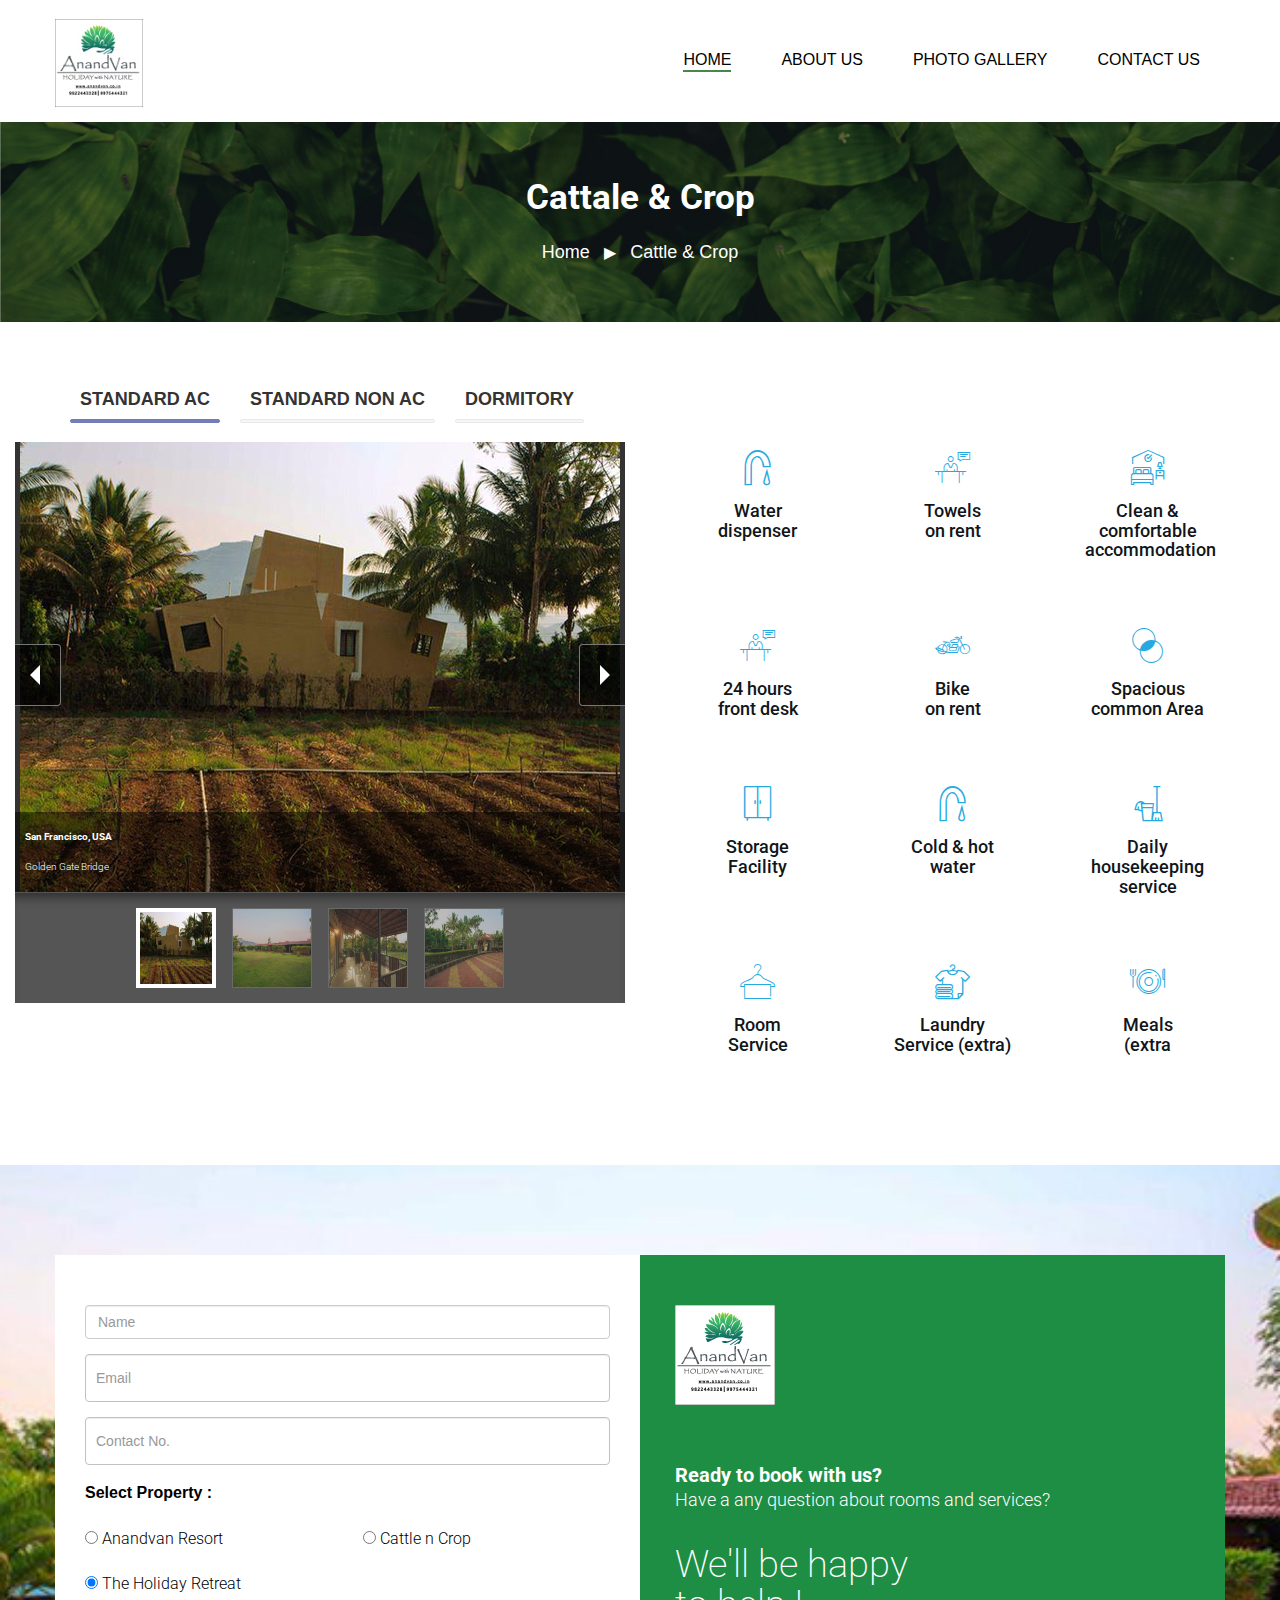
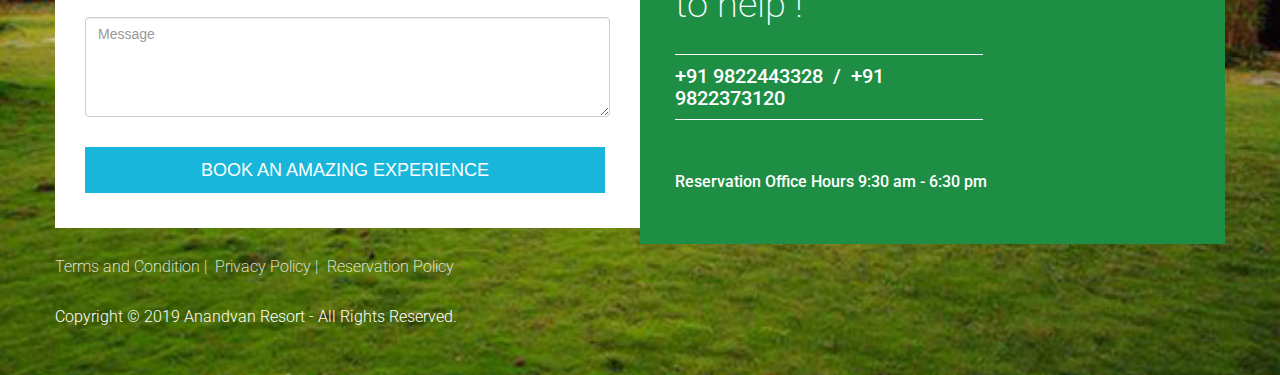
==== cattle_n_crops.html @ e61bfb92 "data changes done" ====
<!DOCTYPE html>
<html lang="en">
<head>
    <meta charset="utf-8">
    <meta http-equiv="X-UA-Compatible" content="IE=edge">
    <meta name="viewport" content="width=device-width, initial-scale=1">
    <title>Home || Cattle N Crop</title>
   <meta name="description" content="Anandvan is an exclusive resort where you can spend your holidays in peace while enjoying the beauty of nature. At Anandvan you wake up to the twittering of birds, the fragrance of wild flowers, crushed leaves & fresh grass. The rustic simplicity and an unpolluted atmosphere adds to the beauty of the surroundings. The nights give you a sense of wilderness & the clear sky above is truly a heavenly experience." />
	<link href="https://fonts.googleapis.com/css?family=Roboto:300,500" rel="stylesheet">
	
    <link type="text/css" rel="stylesheet" href="css/bootstrap.min.css" />
    <link rel="stylesheet" type="text/css" href="css/pgwslideshow.css">
    <link rel="stylesheet" href="../cdnjs.cloudflare.com/ajax/libs/font-awesome/4.7.0/css/font-awesome.min.css"> 
    <link type="text/css" rel="stylesheet" href="css/styles.css" /> 
   <link type="text/css" rel="stylesheet" href="css/style.css" /> 
   <link rel="stylesheet" href="css/ken-burns.css">
   <link rel="shortcut icon" type="image/jpg" href="img/logo/logo.jpg">
</head>

<body>
    <header>
        <nav id="nav" class="navbar nav-transparent">
            <div class="container">
                <div class="navbar-header">
                    <div class="navbar-brand">
                      <a href="index.html">
            <img class="logo" src="img/logo/logo.jpg" alt="logo"> 
            <img class="logo-alt" src="img/logo/logo.jpg" alt="logo"> </a>
                    </div>
                    
                    <div class="nav-collapse"> <span></span></div>
                </div>
                <ul class="main-nav nav navbar-nav navbar-right">
          
            <li class="active"><a href="index.html" target="_blank">Home</a></li>
                    <li><a href="#" target="_blank">About Us</a></li>
                    <li><a href="#" target="_blank">Photo Gallery</a></li>
                   
                    <li><a href="#" target="_blank">Contact Us</a></li>
          <div class="user-view white center-align">
           <!-- <a href="index.html"><img src="img/logo/agreen-logo.png" alt="Side Logo" ></a>  -->
            <a href="#" class="grey-text text-darken-3"><span class="name">Contact Details</span></a><br/>
            
            <a href="tel:+919822443328" class="grey-text text-darken-3"><span class="name">+91 9822443328</span></a><br/>
            <a href="tel:+919822373120" class="grey-text text-darken-3"><span class="name" style="margin: 0">+91 9822373120</span></a>
            <a href="mailto:info@anandvan.co.in" class="grey-text text-darken-3"><span class="email">info@anandvan.co.in</span></a>
          </div>
          
                </ul>
            </div>
        </nav>
    </header>


    <section id="inner_banner">
      <div class="container">
        <div class="row">
          <div class="col-md-12">
            <h2>Cattale & Crop</h2>
            <ul>
              <li class="direction"><a href="index.html">Home</a></li>
              <li><a href="#">Cattle & Crop</a></li>
            </ul>
          </div>
        </div>
      </div>
    </section>
    <!-- Another section Start here -->
    <section id="enquiery">
      <div class="container">
        <div class="row">
          <div class="col-md-6">
                <div class="tab" role="tabpanel">
                    <!-- Nav tabs -->
                    <ul class="nav nav-tabs" role="tablist">
                        <li role="presentation" class="active"><a href="#Section1" aria-controls="home" role="tab" data-toggle="tab">Standard AC</a></li>
                        <li role="presentation"><a href="#Section2" aria-controls="profile" role="tab" data-toggle="tab">Standard Non Ac</a></li>
                        <li role="presentation"><a href="#Section3" aria-controls="messages" role="tab" data-toggle="tab">Dormitory</a></li>
                    </ul>
                    <!-- Tab panes -->
                    <div class="tab-content tabs">
                        <div role="tabpanel" class="tab-pane fade in active" id="Section1">
                            
                              <ul class="pgwSlideshow">
                                  <li><img src="img/Backwater/Content_1.jpg" alt="San Francisco, USA" data-description="Golden Gate Bridge"></li>
                                  <li><img src="img/Backwater/Content_2.jpg" alt="Rio de Janeiro, Brazil"></li>
                                  <li><img src="img/Backwater/Content_3.jpg" alt=""></li>
                                  <li><img src="img/Backwater/Content_4.jpg" alt=""></li>
                                  
                                  <!-- <li>
                                      <a href="http://en.wikipedia.org/wiki/Monaco" target="_blank">
                                          <img src="monaco.jpg" alt="Monaco">
                                      </a>
                                  </li> -->
                              </ul>

                        </div>
                        <div role="tabpanel" class="tab-pane fade" id="Section2">

                           <ul class="pgwSlideshow">
                                  <li><img src="img/Backwater/Content_1.jpg" alt="San Francisco, USA" data-description="Golden Gate Bridge"></li>
                                  <li><img src="img/Backwater/Content_2.jpg" alt="Rio de Janeiro, Brazil"></li>
                                  <li><img src="img/Backwater/Content_3.jpg" alt=""></li>
                                  <li><img src="img/Backwater/Content_4.jpg" alt=""></li>
                                  <!-- <li>
                                      <a href="http://en.wikipedia.org/wiki/Monaco" target="_blank">
                                          <img src="monaco.jpg" alt="Monaco">
                                      </a>
                                  </li> -->
                              </ul>
                            
                        </div>
                        <div role="tabpanel" class="tab-pane fade" id="Section3">

                           <ul class="pgwSlideshow">
                                  <li><img src="img/Backwater/Content_1.jpg" alt="San Francisco, USA" data-description="Golden Gate Bridge"></li>
                                  <li><img src="img/Backwater/Content_2.jpg" alt="Rio de Janeiro, Brazil"></li>
                                  <li><img src="img/Backwater/Content_3.jpg" alt=""></li>
                                  <li><img src="img/Backwater/Content_4.jpg" alt=""></li>
                                  <!-- <li>
                                      <a href="http://en.wikipedia.org/wiki/Monaco" target="_blank">
                                          <img src="monaco.jpg" alt="Monaco">
                                      </a>
                                  </li> -->
                              </ul>
                           
                        </div>
                    </div>
                </div>
            </div>

            <div class="col-md-6">
              <div class="accommodation-list">
                                                        <div class="row no-gutters">
                                                            <div class="col-6 col-sm-6 col-md-4 col-lg-4 wow bounceIn" data-wow-duration="1.2s" data-wow-delay=".7s">
                                                                <div class="acc-list-inner">
                                                                    <div class="acc-list-icon">
                                                                        <i class="icon-water"></i>
                                                                    </div>
                                                                    <div class="acc-list-title">
                                                                        <h4>Water <span>dispenser</span></h4>
                                                                    </div>
                                                                </div>
                                                            </div>
                                                            <div class="col-6 col-sm-6 col-md-4 col-lg-4 wow bounceIn" data-wow-duration="1.2s" data-wow-delay=".9s">
                                                                <div class="acc-list-inner">
                                                                    <div class="acc-list-icon">
                                                                        <i class="icon-towels"></i>
                                                                    </div>
                                                                    <div class="acc-list-title">
                                                                        <h4>Towels <span>on rent</span></h4>
                                                                    </div>
                                                                </div>
                                                            </div>
                                                            <div class="col-6 col-sm-6 col-md-4 col-lg-4 wow bounceIn" data-wow-duration="1.2s" data-wow-delay="1.1s">
                                                                <div class="acc-list-inner">
                                                                    <div class="acc-list-icon">
                                                                        <i class="icon-clean"></i>
                                                                    </div>
                                                                    <div class="acc-list-title">
                                                                        <h4>Clean &amp; comfortable <span>accommodation</span></h4>
                                                                    </div>
                                                                </div>
                                                            </div>
                                                            <div class="col-6 col-sm-6 col-md-4 col-lg-4 wow bounceIn" data-wow-duration="1.2s" data-wow-delay="1.3s">
                                                                <div class="acc-list-inner">
                                                                    <div class="acc-list-icon">
                                                                        <i class="icon-desk"></i>
                                                                    </div>
                                                                    <div class="acc-list-title">
                                                                        <h4>24 hours <span>front desk</span></h4>
                                                                    </div>
                                                                </div>
                                                            </div>
                                                            <div class="col-6 col-sm-6 col-md-4 col-lg-4 wow bounceIn" data-wow-duration="1.2s" data-wow-delay="1.5s">
                                                                <div class="acc-list-inner">
                                                                    <div class="acc-list-icon">
                                                                        <i class="icon-bike"></i>
                                                                    </div>
                                                                    <div class="acc-list-title">
                                                                        <h4>Bike <span>on rent</span></h4>
                                                                    </div>
                                                                </div>
                                                            </div>
                                                            <div class="col-6 col-sm-6 col-md-4 col-lg-4 wow bounceIn" data-wow-duration="1.2s" data-wow-delay="1.7s">
                                                                <div class="acc-list-inner">
                                                                    <div class="acc-list-icon">
                                                                        <i class="icon-common-area"></i>
                                                                    </div>
                                                                    <div class="acc-list-title">
                                                                        <h4>Spacious <span>common Area</span></h4>
                                                                    </div>
                                                                </div>
                                                            </div>
                                                            <div class="col-6 col-sm-6 col-md-4 col-lg-4 wow bounceIn" data-wow-duration="1.2s" data-wow-delay="1.9s">
                                                                <div class="acc-list-inner">
                                                                    <div class="acc-list-icon">
                                                                        <i class="icon-storage"></i>
                                                                    </div>
                                                                    <div class="acc-list-title">
                                                                        <h4>Storage <span>Facility</span></h4>
                                                                    </div>
                                                                </div>
                                                            </div>
                                                            <div class="col-6 col-sm-6 col-md-4 col-lg-4 wow bounceIn" data-wow-duration="1.2s" data-wow-delay="2.1s">
                                                                <div class="acc-list-inner">
                                                                    <div class="acc-list-icon">
                                                                        <i class="icon-water"></i>
                                                                    </div>
                                                                    <div class="acc-list-title">
                                                                        <h4>Cold &amp; hot <span>water</span></h4>
                                                                    </div>
                                                                </div>
                                                            </div>
                                                            <div class="col-6 col-sm-6 col-md-4 col-lg-4 wow bounceIn" data-wow-duration="1.2s" data-wow-delay="2.3s">
                                                                <div class="acc-list-inner">
                                                                    <div class="acc-list-icon">
                                                                        <i class="icon-housekeeping"></i>
                                                                    </div>
                                                                    <div class="acc-list-title">
                                                                        <h4>Daily housekeeping <span>service</span></h4>
                                                                    </div>
                                                                </div>
                                                            </div>
                                                            <div class="col-6 col-sm-6 col-md-4 col-lg-4 wow bounceIn" data-wow-duration="1.2s" data-wow-delay="2.5s">
                                                                <div class="acc-list-inner">
                                                                    <div class="acc-list-icon">
                                                                        <i class="icon-service"></i>
                                                                    </div>
                                                                    <div class="acc-list-title">
                                                                        <h4>Room <span>Service</span></h4>
                                                                    </div>
                                                                </div>
                                                            </div>
                                                            <div class="col-6 col-sm-6 col-md-4 col-lg-4 wow bounceIn" data-wow-duration="1.2s" data-wow-delay="2.7s">
                                                                <div class="acc-list-inner">
                                                                    <div class="acc-list-icon">
                                                                        <i class="icon-luandry"></i>
                                                                    </div>
                                                                    <div class="acc-list-title">
                                                                        <h4>Laundry <span>Service (extra)</span></h4>
                                                                    </div>
                                                                </div>
                                                            </div>
                                                            <div class="col-6 col-sm-6 col-md-4 col-lg-4 wow bounceIn" data-wow-duration="1.2s" data-wow-delay="2.7s">
                                                                <div class="acc-list-inner">
                                                                    <div class="acc-list-icon">
                                                                        <i class="icon-meals"></i>
                                                                    </div>
                                                                    <div class="acc-list-title">
                                                                        <h4>Meals <span>(extra</span></h4>
                                                                    </div>
                                                                </div>
                                                            </div>
                                                        </div>
            </div>
        </div>
      </div>
    </section>
    <!-- Another section end here -->

<!------start footer ------->
<footer id="" class="section footer-padding">
        <div class="container">
            <div class="row">
        <div class="col-md-6 col-xs-12 pdtop30" style="background:#fff;">
          <form  name="contactForm" method="POST" action="https://agreenhotels.in/contact-form.php">
              <div class="form-row">
                <div class="form-group col-md-12">
                 
                  <input type="name" name="name" class="form-control" id="inputEmail4" placeholder="Name" required="required">
                </div>
                <div class="form-group col-md-12">
                 
                  <input type="email" name="mailid" class="form-control" id="inputEmail4" placeholder="Email" required="required">
                </div>
              
                <div class="form-group col-md-12">
                 
                  <input type="tel" name="phone" class="form-control" id="inputEmail4" placeholder="Contact No." required="required" 
                    pattern="^\d{10}$" >
                </div>
                <div class="form-group col-md-12" >
                   <label class="form-check-label" for="gridCheck">Select Property : </label>
                 
                </div>
              
              <div class="form-group col-md-6">
                 <div class="form-check">
                    <input class="form-check-input" type="radio" name="property" id="gridRadios1" value="Anandvan" checked>
                    <label class="form-check-label" for="gridRadios1">
                    <span>Anandvan Resort</span>
                    </label>
                </div>
               
                
              </div>
              
              <div class="form-group col-md-6">
                   <div class="form-check">
                    <input class="form-check-input" type="radio" name="property" id="gridRadios1" value="Cattle n Crop" checked>
                    <label class="form-check-label" for="gridRadios1">
                    <span>Cattle n Crop</span>
                    </label>
                </div>
               
              </div>
              <div class="form-group col-md-6">
                 <div class="form-check">
                    <input class="form-check-input" type="radio" name="property" id="gridRadios1" value="The holiday retreat" checked>
                    <label class="form-check-label" for="gridRadios1">
                    <span>The Holiday Retreat </span>
                    </label>
                </div>
              
              </div>
              
              <div class="form-group col-md-12">
                <div class="form-group">
    
                  <textarea class="form-control" name="message" id="exampleFormControlTextarea1" rows="3" placeholder="Message" required="required"></textarea>
                </div>
              </div>
              
             </div>
             <div class="form-group col-md-12 col-xs-12">
              <button type="submit" class="btn btn-lg btn-primary" name="submit" value="SEND">BOOK AN AMAZING EXPERIENCE </button>
            </div>
            
          </form>
          
        </div>
        <div class="col-md-6 col-xs-12 pdtop30 contact-info" >
          <div class="row pdbt20" >
            
            <img class="logo" src="img/logo/logo.jpg" alt="logo">
          </div>
          
          <div class="row white-text pdbt20 ready">
            <h3>Ready to book with us?</h3>
            <span>Have a any question about rooms and services?</span>
            
          </div>
          
          <div class="row white-text pdbt20" class="wow zoomIn" data-wow-duration="1.1s" data-wow-delay=".9s" style="visibility: visible; animation-duration: 1.1s; animation-delay: 9.0s; animation-name: zoomIn;">
            <span class="font25">We'll be happy <br/>to help !</span>
          </div>
          
          <div class="row white-text pdbt20">
            <h3 class=" border"><a href="tel:+91 9822443328">+91 9822443328</a>&nbsp;&nbsp;/&nbsp;&nbsp;<a href="tel:+91 9822373120">+91 9822373120</a> </h3>
            
          </div>
          <div class="row white-text pdbt20" class="wow slideInDown" data-wow-duration="1.1s" data-wow-delay=".8s" style="visibility: visible; animation-duration: 1.1s; animation-delay: 9.5s; animation-name: slideInDown;">
            <span>Reservation Office Hours 9:30 am - 6:30 pm</span>
            
          </div>
          
        </div>
            </div>
           
       </div>
     
     <div class="container copyright">
      <div class="row">
        <div class="col-md-12 col-xs-12  mb25">
            
                
          <!-- <span class="white-text"><a href="terms-and-condition.html" target="_blank">Terms and Condition&nbsp;|&nbsp;</a></span> -->
          <span class="white-text"><a href="#" target="_blank">Terms and Condition&nbsp;|&nbsp;</a></span>
          <span class="white-text"><a href="#" target="_blank">Privacy Policy&nbsp;|&nbsp;</a></span>
          <span class="white-text"><a href="#" target="_blank">Reservation Policy&nbsp;&nbsp;</a></span>
            
        </div>
        
      </div>
    <div class="row">
        <div class="col-md-6 col-xs-12 txt-center">
        
            <span class="white-text">Copyright © 2019 Anandvan Resort - All Rights Reserved.</span>
        
        </div>
        <!-- <div class="col-md-6 col-xs-12 txt-right mrt10">
          
          <span class="white-text ">Design & Developed By <a href="http://www.saracommunication.com/" target="_blank">SARA Communication Pvt LTD.</a></span>
          
        </div> -->
      </div>
     </div>
     </footer>
  <!------end footer ------->
    </div>
    </div>
   
    <div id="back-to-top" class="wow bounceInDown" data-wow-duration="1.1s" data-wow-delay=".8s" style="visibility: visible; animation-duration: 1.1s; 
  animation-delay: 1.0s; animation-name: bounceInDown;" ></div>


     <script src="js/jquery.min.js"></script>
     <script type="text/javascript" src="js/pgwslideshow.min.js"></script>
     <script type="text/javascript" src="js/bootstrap.min.js"></script>
     <script type="text/javascript">
       $(document).ready(function() {
    $('.pgwSlideshow').pgwSlideshow();
});
     </script>
  
</body>


<!-- Mirrored from agreenhotels.in/ by HTTrack Website Copier/3.x [XR&CO'2014], Sat, 11 May 2019 07:58:15 GMT -->
</html>
---- css/pgwslideshow.css ----
.pgwSlideshow {
    width: 100%;
    background: #333;
    display: none;
}

.pgwSlideshow a{
    color: #fff;
}

.pgwSlideshow .ps-current {
    text-align: center;
    position: relative;
    min-height: 150px;
    overflow: hidden;
}

.pgwSlideshow .ps-current > ul  > li {
    text-align: center;
    width: 100%;
    z-index: 1;
    opacity: 0;
    display: block;
}

.pgwSlideshow .ps-current > ul  > li img {
    display: block;
    max-width: 100%;
    margin: auto;
}

.pgwSlideshow .ps-caption {
    background: rgba(0, 0, 0, 0.5);
    filter:  progid:DXImageTransform.Microsoft.gradient(GradientType=0,startColorstr='#99000000', endColorstr='#99000000');
    -ms-filter: "progid:DXImageTransform.Microsoft.gradient(GradientType=0,startColorstr='#99000000', endColorstr='#99000000')";
    text-align: left;
    font-size: 1rem;
    color: #fff;
    position: absolute;
    left: 0px;
    bottom: 0px;
    width: 100%;
    padding: 10px;
    display: none;
}

.pgwSlideshow .ps-caption span {
    padding: 7px;
    display: inline-block;
}

.pgwSlideshow .ps-list {
    border-top: 1px solid #555;
    box-shadow: 0 10px 10px -5px #333 inset;
    background: #555;
    overflow: hidden;
    position: relative;
}

.pgwSlideshow .ps-list ul {
    position: relative;
    list-style: none;
    margin: 0;
    padding: 0;
    left: 0;
}

.pgwSlideshow .ps-list li {
    float: left;
}

.pgwSlideshow .ps-list li .ps-item {
    display: block;
    margin: 15px 8px;
    opacity: 0.6;
    filter: alpha(opacity=60);
}

.pgwSlideshow .ps-list li img {
    display: block;
    border: 1px solid #777;
    width: 80px;
    height: 80px;
}

.pgwSlideshow .ps-list li .ps-item.ps-selected {
    float: left;
    opacity: 1;
    border: 4px solid #fff;
    overflow: hidden;
}

.pgwSlideshow .ps-list li .ps-item.ps-selected img {
    margin: -4px;
}

.pgwSlideshow .ps-prevIcon {
    border-color:transparent #fff transparent;
    border-style: solid;
    border-width: 10px 10px 10px 0;
    display: block;
}

.pgwSlideshow .ps-nextIcon {
    border-color:transparent #fff transparent;
    border-style: solid;
    border-width: 10px 0 10px 10px;
    display: block;
}

.pgwSlideshow .ps-current .ps-prev {
    background: rgba(0, 0, 0, 0.5);
    filter:  progid:DXImageTransform.Microsoft.gradient(GradientType=0,startColorstr='#99000000', endColorstr='#99000000');
    -ms-filter: "progid:DXImageTransform.Microsoft.gradient(GradientType=0,startColorstr='#99000000', endColorstr='#99000000')";
    border: 1px solid #777;
    border-left: 0;
    border-radius: 0 4px 4px 0;
    position: absolute;
    padding: 20px 20px 20px 15px;
    left: 0;
    top: 45%;
    cursor: pointer;
}

.pgwSlideshow .ps-current .ps-next {
    background: rgba(0, 0, 0, 0.5);
    filter:  progid:DXImageTransform.Microsoft.gradient(GradientType=0,startColorstr='#99000000', endColorstr='#99000000');
    -ms-filter: "progid:DXImageTransform.Microsoft.gradient(GradientType=0,startColorstr='#99000000', endColorstr='#99000000')";
    border: 1px solid #777;
    border-right: 0;
    border-radius: 4px 0 0 4px;
    position: absolute;
    padding: 20px 15px 20px 20px;
    right: 0;
    top: 45%;
    cursor: pointer;
}

.pgwSlideshow .ps-list .ps-prev {
    background: rgba(0, 0, 0, 0.5);
    filter:  progid:DXImageTransform.Microsoft.gradient(GradientType=0,startColorstr='#bb000000', endColorstr='#bb000000');
    -ms-filter: "progid:DXImageTransform.Microsoft.gradient(GradientType=0,startColorstr='#bb000000', endColorstr='#bb000000')";
    border: 1px solid #777;
    border-left: 0;
    border-radius: 0 4px 4px 0;
    padding: 20px 15px 20px 12px;
    cursor: pointer;
    position: absolute;
    left: 0;
    top: 25px;
    z-index: 1000;
    display: none;
}

.pgwSlideshow .ps-list .ps-next {
    background: rgba(0, 0, 0, 0.5);
    filter:  progid:DXImageTransform.Microsoft.gradient(GradientType=0,startColorstr='#bb000000', endColorstr='#bb000000');
    -ms-filter: "progid:DXImageTransform.Microsoft.gradient(GradientType=0,startColorstr='#bb000000', endColorstr='#bb000000')";
    border: 1px solid #777;
    border-right: 0;
    border-radius: 4px 0 0 4px;
    padding: 20px 12px 20px 15px;
    cursor: pointer;
    position: absolute;
    right: 0;
    top: 25px;
    z-index: 1000;
    display: none;
}

/*
 * The media-queries are not used because IE8 doesn't support them.
 */
.pgwSlideshow.narrow .ps-list li img {
    width: 60px;
    height: 60px;
}

.pgwSlideshow.narrow .ps-current .ps-prev {
    padding: 15px 15px 15px 12px;
    top: 40%;
}

.pgwSlideshow.narrow .ps-current .ps-next {
    padding: 15px 12px 15px 15px;
    top: 40%;
}

.pgwSlideshow.narrow .ps-list .ps-prev {
    padding: 15px 12px 15px 10px;
    top: 20px;
}

.pgwSlideshow.narrow .ps-list .ps-next {
    padding: 15px 10px 15px 12px;
    top: 20px;
}

.pgwSlideshow.narrow .ps-caption {
    font-size: 0.8rem;
    padding: 8px;
}

@media only screen and (max-width:767px){
.pgwSlideshow{
    margin-left: 40px;
}
}

@media only screen and (max-width:480px){
.pgwSlideshow{
    margin-left: 20px;
}
}
---- css/styles.css ----
@import url('animate.min.css');
@import url('../fonts/glyphter/css/Glyphter.css');


#inner_banner{
	background-image: url('../img/thank-bg.jpg');
	background-repeat: no-repeat;
	background-size: cover;
	background-position: center;
	height: 200px;
	min-height: 200px;
}
#inner_banner h2
{
	text-align: center;
	margin-top: 5%;
	color: #fff;
	font-weight: bold;
	font-size: 35px;


}
#inner_banner ul{
	list-style-type: none;
	display: inline-block;
	vertical-align: middle;
	width: 100%;
	text-align: center;
}
#inner_banner ul li{
	display: inline-block;
	vertical-align: middle;

}
#inner_banner ul li a{
	text-decoration: none;
	color: #fff;
	margin-top: 10px;
	
	font-size: 18px;

}
#inner_banner ul li a:hover{
	color:#fff200;
}
#inner_banner ul .direction::after{
content: "\25B6";
margin-left: 14px;
margin-right: 10px;
color: #fff;

}



#enquiery{
	width:100%;
	padding-top: 55px;
	padding-bottom: 75px;
	background-color: #fff;
}

.tab a:hover,.tab a:focus{
    text-decoration: none;
    outline: none;
}
.tab .nav-tabs{
    border: none;
    margin: 0;
}
.tab .nav-tabs li a{
    padding: 10px;
    margin-right: 20px;
    font-size: 18px;
    font-weight: 600;
    color: #333;
    text-transform: uppercase;
    border: none;
    border-radius: 0;
    background: transparent;
    z-index: 2;
    position: relative;
    transition: all 0.3s ease 0s;
}
.tab .nav-tabs li a:hover,
.tab .nav-tabs li.active a{ border: none; }
.tab .nav-tabs li a:before{
    content: "";
    width: 100%;
    height: 4px;
    background: #f6f6f6;
    border: 1px solid #e9e9e9;
    border-radius: 2px;
    position: absolute;
    bottom: 0;
    left: 0;
}
.tab .nav-tabs li a:after{
    content: "";
    width: 0;
    height: 4px;
    background: #727cb6;
    border: 1px solid #727cb6;
    border-radius: 2px;
    position: absolute;
    bottom: 0;
    left: 0;
    opacity: 0;
    z-index: 1;
    transition: all 1s ease 0s;
}
.tab .nav-tabs li:hover a:after,
.tab .nav-tabs li.active a:after{
    width: 100%;
    opacity: 1;
}
.tab .tab-content{
    /*padding: 15px 20px;*/
    margin-top: 20px;
    font-size: 17px;
    color: #fff;
    /*letter-spacing: 1px;*/
    line-height: 30px;
    background: transparent;
    position: relative;
    margin-left: -10%;
}
@media only screen and (max-width: 640px){
    .tab .nav-tabs li a{
        font-size: 15px;
    }
}

@media only screen and (max-width: 479px){
    .tab .nav-tabs li{
        width: 100%;
        text-align: center;
        margin-bottom: 15px;
        font-size: 15px;
    }
    .tab .tab-content{ margin-top: 0; }
}


        .accommodation-list{
        	margin-top: 40px;
        }
.accommodation-list .acc-list-inner{
	text-align:center;
	margin-left: 40px;
	padding-bottom:15px;
	margin-top: 25px;
}
.accommodation-list .acc-list-icon{font-size:35px;color:#25a9e0;}
.accommodation-list .acc-list-icon i{vertical-align:middle;}
.accommodation-list .acc-list-title{}
.accommodation-list .acc-list-title h4{font-weight:500;}
.accommodation-list .acc-list-title h4 span{font-weight:500;display:block}
---- css/style.css ----
@import url('animate.min.css');


.main-nav ul>li>ul{
	position:absolute;
	display:none;
}
.main-nav ul>li>ul li{
	display:none;
}

.user-view{
	display:none;
}

.pt85{
	/* padding-top:85px; */
}

#thank-bg{
	 background-image:url("../img/thank-bg.jpg"); 
	 background-repeat: no-repeat;
	 background-position:center; 
	 background-size:cover;
		
}
#thank-bg h1{
text-transform:uppercase;
color:#fff;
font-weight:700;
font-size:80px;


}
#thank-bg span a{
	color:fff;
	margin-bottom:10px;
}
.footer-link a{
	color:#fff;
}
.footer-link{
	padding-top:95px;
}
.fa-check-circle{
	font-size:70px;
	margin-bottom:30px;
	margin-top:30px;
}
#thank-bg h2{
	color:#fff;
	margin-bottom:120px;
}
.forestpd{
	padding-top:100px;
}
.rivpd{
	/* padding-top:45px; */
} 


.telecaller img{
	margin:0px auto;
	margin-bottom:110px;
}

.copyright a{
	color:#fff;
	font-weight:200;
}
.copy {
	padding-top:50px;
}
.mb25{
	margin-bottom:25px;
}
.bg-grey{
	background:#f1efef;
}
.mrbt18{
	margin-bottom:18%;
}
.contact-info a{
	color:#fff;
}
.contact-info .ready span{
	font-weight:300;
	font-size:18px;
}
.contact-info .ready h3{
	font-weight:700;
	margin-bottom:0px;
}
.footer-padding{
	padding-top:90px;
	padding-bottom:45px;
}
.copyright {
	padding-top:10px;
	padding-left:0px;
}

.contact-info{
	/* background-image:url("../img/leaf-8.png"); */
	 /* background-repeat: no-repeat; */
		 /* background-position:right top; */
		 background-color:#1E8E45;
		
}

.txt-right{
	text-align:right;
}
.form-check-label{
	color:#000;
}

.btn-group-lg>.btn, .btn-lg{
	padding: 10px 115px;
}
 .btn-primary{
	background:#17b6da !important;
	border-color:#17b6da;
}
.slider-head {
	/* margin-top:155px; */
}

#myCarousel11{
	margin-bottom:125px;
}
#myCarousel11 .item img{
	width:100%;
}
#myCarousel11 .carousel-inner .item{
	background: #a7cfdf; /* Old browsers */
	background: -moz-linear-gradient(top,  #a7cfdf 0%, #23538a 100%); /* FF3.6-15 */
	background: -webkit-linear-gradient(top,  #a7cfdf 0%,#23538a 100%); /* Chrome10-25,Safari5.1-6 */
	background: linear-gradient(to bottom,  #a7cfdf 0%,#23538a 100%); /* W3C, IE10+, FF16+, Chrome26+, Opera12+, Safari7+ */
	filter: progid:DXImageTransform.Microsoft.gradient( startColorstr='#a7cfdf', endColorstr='#23538a',GradientType=0 ); /* IE6-9 */
    text-align: center;
    height: 300px;/*change as your needs*/
	
}
#myCarousel11 .control-buttons{
	text-align:center;
}
#myCarousel11 .transition-timer-carousel-progress-bar {
    height: 3px;
    background-color: #a8aba8a8;/*progress bar color*/
    width: 0;
    margin: 0 0 0 0;
    border: none;
    z-index: 11;
    position: relative;
}
#myCarousel11 .carousel-control{
	z-index: 11;
}
#myCarousel11 .carousel-indicators li{
	display:block;
	margin-top:5px;
}
#myCarousel11 .carousel-indicators .active{
	background:#7f7f7dcf;
}
#myCarousel11 .carousel-indicators li{
	border:1px solid #7f7f7dcf;
}
#myCarousel11 .carousel-indicators{
	bottom:0px;
	left:26%;
}
/*----------#myCarousel12-------------*/

#myCarousel12{
	margin-bottom:100px;
}
#myCarousel12 .item img{
	width:100%;
}
#myCarousel12 .carousel-inner .item{
	background: #a7cfdf; /* Old browsers */
	background: -moz-linear-gradient(top,  #a7cfdf 0%, #23538a 100%); /* FF3.6-15 */
	background: -webkit-linear-gradient(top,  #a7cfdf 0%,#23538a 100%); /* Chrome10-25,Safari5.1-6 */
	background: linear-gradient(to bottom,  #a7cfdf 0%,#23538a 100%); /* W3C, IE10+, FF16+, Chrome26+, Opera12+, Safari7+ */
	filter: progid:DXImageTransform.Microsoft.gradient( startColorstr='#a7cfdf', endColorstr='#23538a',GradientType=0 ); /* IE6-9 */
    text-align: center;
    height: 300px;/*change as your needs*/
	
}
#myCarousel12 .control-buttons{
	text-align:center;
}
#myCarousel12 .transition-timer-carousel-progress-bar {
    height: 3px;
    background-color: #a8aba8a8;/*progress bar color*/
    width: 0;
    margin: 0 0 0 0;
    border: none;
    z-index: 11;
    position: relative;
}
#myCarousel12 .carousel-control{
	z-index: 11;
}
#myCarousel12 .carousel-indicators li{
	display:block;
	margin-top:5px;
}
#myCarousel12 .carousel-indicators .active{
	background:#7f7f7dcf;
}
#myCarousel12 .carousel-indicators li{
	border:1px solid #7f7f7dcf;
}
#myCarousel12 .carousel-indicators{
	bottom:0px;
	left:26%;
}
/*----------#myCarousel13-------------*/

#myCarousel13{
	margin-bottom:100px;
}
#myCarousel13 .item img{
	width:100%;
}
#myCarousel13 .carousel-inner .item{
	background: #a7cfdf; /* Old browsers */
	background: -moz-linear-gradient(top,  #a7cfdf 0%, #23538a 100%); /* FF3.6-15 */
	background: -webkit-linear-gradient(top,  #a7cfdf 0%,#23538a 100%); /* Chrome10-25,Safari5.1-6 */
	background: linear-gradient(to bottom,  #a7cfdf 0%,#23538a 100%); /* W3C, IE10+, FF16+, Chrome26+, Opera12+, Safari7+ */
	filter: progid:DXImageTransform.Microsoft.gradient( startColorstr='#a7cfdf', endColorstr='#23538a',GradientType=0 ); /* IE6-9 */
    text-align: center;
    height: 300px;/*change as your needs*/
	
}
#myCarousel13 .control-buttons{
	text-align:center;
}
#myCarousel13 .transition-timer-carousel-progress-bar {
    height: 3px;
    background-color: #a8aba8a8;/*progress bar color*/
    width: 0;
    margin: 0 0 0 0;
    border: none;
    z-index: 11;
    position: relative;
}
#myCarousel13 .carousel-control{
	z-index: 11;
}
#myCarousel13 .carousel-indicators li{
	display:block;
	margin-top:5px;
}
#myCarousel13 .carousel-indicators .active{
	background:#7f7f7dcf;
}
#myCarousel13 .carousel-indicators li{
	border:1px solid #7f7f7dcf;
}
#myCarousel13 .carousel-indicators{
	bottom:0px;
	left:26%;
}






/* old SLIDER */

#slider {
  /* background: green; */
  border: 5px solid #eaeaea;
  box-shadow: 1px 1px 5px rgba(0, 0, 0, 0.7);
  height: 400px;
  /* width: 200px; */
  overflow: visible;
  position: relative;
  margin-bottom:100px;
}

#mask {
  overflow: hidden;
  height: 390px;
}

#mask img {
  width: 100%;
  height: 100%;
}

#slider ul {
  margin: 0;
  padding: 0;
  position: relative;
}

#slider li {
  width: 1024px;
  height: 390px;
  position: absolute;
  /* top: -325px; */
  list-style: none;
}

#slider li.firstanimation {
  -moz-animation: cycle 30s linear infinite;
  -webkit-animation: cycle 30s linear infinite;
}

#slider li.secondanimation {
  -moz-animation: cycletwo 30s linear infinite;
  -webkit-animation: cycletwo 30s linear infinite;
}

#slider li.thirdanimation {
  -moz-animation: cyclethree 30s linear infinite;
  -webkit-animation: cyclethree 30s linear infinite;
}

#slider li.fourthanimation {
	-moz-animation:cyclefour 30s linear infinite;
	-webkit-animation:cyclefour 30s linear infinite;		
}
#slider li.fifthanimation {
	-moz-animation:cyclefive 30s linear infinite;
	-webkit-animation:cyclefive 30s linear infinite;		
}

#slider:hover li,
#slider:hover .progress-bar {
  -moz-animation-play-state: paused;
  -webkit-animation-play-state: paused;
}


/* PROGRESS BAR */

.progress-bar {
  position: relative;
  top: 5px;
  width: 1024px;
  height: 5px;
  background: green;
  -moz-animation: fullexpand 30s ease-out infinite;
  -webkit-animation: fullexpand 30s ease-out infinite;
}


/* ANIMATION */
@-moz-keyframes cycle {
	0%  { top:0px; }
	4%  { top:0px; } 
	16% { top:0px; opacity:1; z-index:0; } 
	20% { top:325px; opacity:0; z-index:0; } 
	21% { top:-325px; opacity:0; z-index:-1; }
	92% { top:-325px; opacity:0; z-index:0; }
	96% { top:-325px; opacity:0; }
	100%{ top:0px; opacity:1; }
	
}
@-moz-keyframes cycletwo {
	0%  { top:-325px; opacity:0; }
	16% { top:-325px; opacity:0; }
	20% { top:0px; opacity:1; }
	24% { top:0px; opacity:1; } 
	36% { top:0px; opacity:1; z-index:0; } 
	40% { top:325px; opacity:0; z-index:0; }
	41% { top:-325px; opacity:0; z-index:-1; } 
	100%{ top:-325px; opacity:0; z-index:-1; }
}
@-moz-keyframes cyclethree {
	0%  { top:-325px; opacity:0; }
	36% { top:-325px; opacity:0; }
	40% { top:0px; opacity:1; }
	44% { top:0px; opacity:1; } 
	56% { top:0px; opacity:1; } 
	60% { top:325px; opacity:0; z-index:0; }
	61% { top:-325px; opacity:0; z-index:-1; } 
	100%{ top:-325px; opacity:0; z-index:-1; }
}
@-moz-keyframes cyclefour {
	0%  { top:-325px; opacity:0; }
	56% { top:-325px; opacity:0; }
	60% { top:0px; opacity:1; }
	64% { top:0px; opacity:1; }
	76% { top:0px; opacity:1; z-index:0; }
	80% { top:325px; opacity:0; z-index:0; }
	81% { top:-325px; opacity:0; z-index:-1; }
	100%{ top:-325px; opacity:0; z-index:-1; }
}
@-moz-keyframes cyclefive {
	0%  { top:-325px; opacity:0; }
	76% { top:-325px; opacity:0; }
	80% { top:0px; opacity:1; }
	84% { top:0px; opacity:1; }
	96% { top:0px; opacity:1; z-index:0; }
	100%{ top:325px; opacity:0; z-index:0; }
}

@-webkit-keyframes cycle {
	0%  { top:0px; }
	4%  { top:0px; }
	16% { top:0px; opacity:1; z-index:0; } 
	20% { top:325px; opacity:0; z-index:0; }
	21% { top:-325px; opacity:0; z-index:-1; }
	50% { top:-325px; opacity:0; z-index:-1; }
	92% { top:-325px; opacity:0; z-index:0; }
	96% { top:-325px; opacity:0; }
	100%{ top:0px; opacity:1; }
	
}
@-webkit-keyframes cycletwo {
	0%  { top:-325px; opacity:0; }
	16% { top:-325px; opacity:0; }
	20% { top:0px; opacity:1; }
	24% { top:0px; opacity:1; } 
	36% { top:0px; opacity:1; z-index:0; } 
	40% { top:325px; opacity:0; z-index:0; }
	41% { top:-325px; opacity:0; z-index:-1; }  
	100%{ top:-325px; opacity:0; z-index:-1; }
}
@-webkit-keyframes cyclethree {
	0%  { top:-325px; opacity:0; }
	36% { top:-325px; opacity:0; }
	40% { top:0px; opacity:1; }
	44% { top:0px; opacity:1; } 
	56% { top:0px; opacity:1; z-index:0; } 
	60% { top:325px; opacity:0; z-index:0; } 
	61% { top:-325px; opacity:0; z-index:-1; }
	100%{ top:-325px; opacity:0; z-index:-1; }
}
@-webkit-keyframes cyclefour {
	0%  { top:-325px; opacity:0; }
	56% { top:-325px; opacity:0; }
	60% { top:0px; opacity:1; }
	64% { top:0px; opacity:1; }
	76% { top:0px; opacity:1; z-index:0; }
	80% { top:325px; opacity:0; z-index:0; }
	81% { top:-325px; opacity:0; z-index:-1; }
	100%{ top:-325px; opacity:0; z-index:-1; }
}
@-webkit-keyframes cyclefive {
	0%  { top:-325px; opacity:0; }
	76% { top:-325px; opacity:0; }
	80% { top:0px; opacity:1; }
	84% { top:0px; opacity:1; }
	96% { top:0px; opacity:1; z-index:0; }
	100%{ top:325px; opacity:0; z-index:0; }
}

/* ANIMATION BAR */
@-moz-keyframes fullexpand {
    0%, 20%, 40%, 60%, 80%, 100% { width:0%; opacity:0; }
    4%, 24%, 44%, 64%, 84% { width:0%; opacity:0.3; }
   16%, 36%, 56%, 76%, 96% { width:100%; opacity:0.7; }
   17%, 37%, 57%, 77%, 97% { width:100%; opacity:0.3; }
   18%, 38%, 58%, 78%, 98% { width:100%; opacity:0; }	
}
@-webkit-keyframes fullexpand {
    0%, 20%, 40%, 60%, 80%, 100% { width:0%; opacity:0; }
    4%, 24%, 44%, 64%, 84% { width:0%; opacity:0.3; }
   16%, 36%, 56%, 76%, 96% { width:100%; opacity:0.7; }
   17%, 37%, 57%, 77%, 97% { width:100%; opacity:0.3; }
   18%, 38%, 58%, 78%, 98% { width:100%; opacity:0; }	
}

/*youtube video section*/




/*----------myCarousel2 forest slider----------*/
#myCarousel2 .carousel-indicators li{
    display: inline-block;
    width: 10px;
    height: 10px;
    margin: 1px;
    text-indent: -999px;
    cursor: pointer;
   
    background-color: #939598a6;
    border: 2px solid #939598a6;
    border-radius: 10px;
}
#myCarousel2 .carousel-indicators .active{
	 background-color:#464343;
	
}
#myCarousel2  .carousel-indicators li {
	margin-bottom: 4px;
	display:block;
}
#myCarousel2  .carousel-indicators{
	left:25%;
	bottom: 0px;
}

/*----------myCarousel3 wind chalet slider----------*/

#myCarousel3 .carousel-indicators .active{
	 background-color:#464343;
	
}
#myCarousel3 .carousel-indicators li{
    display: inline-block;
    width: 10px;
    height: 10px;
    margin: 1px;
    text-indent: -999px;
    cursor: pointer;
   
    background-color: #939598a6;
    border: 2px solid #939598a6;
    border-radius: 10px;
}
#myCarousel3  .carousel-indicators li {
	margin-bottom: 4px;
	display:block;
}
#myCarousel3 .carousel-indicators{
	left:25%;
	bottom: 0px;
}
	

/*----------myCarousel4 Riverside Inn slider----------*/

#myCarousel4 .carousel-indicators .active{
	 background-color:#464343;
	
}
#myCarousel4 .carousel-indicators li{
    display: inline-block;
    width: 10px;
    height: 10px;
    margin: 1px;
    text-indent: -999px;
    cursor: pointer;
   
    background-color: #939598a6;
    border: 2px solid #939598a6;
    border-radius: 10px;
}
#myCarousel4  .carousel-indicators li {
	margin-bottom: 4px;
	display:block;
}
#myCarousel4 .carousel-indicators{
	left:25%;
	bottom: 0px;
}
/*----------myCarousel5 blackwater cabins slider----------*/

#myCarousel5 .carousel-indicators .active{
	 background-color:#464343;
	
}
#myCarousel5 .carousel-indicators li{
    display: inline-block;
    width: 10px;
    height: 10px;
    margin: 1px;
    text-indent: -999px;
    cursor: pointer;
   
    background-color: #939598a6;
    border: 2px solid #939598a6;
    border-radius: 10px;
}
#myCarousel5  .carousel-indicators li {
	margin-bottom: 4px;
	display:block;
}
#myCarousel5 .carousel-indicators{
	left:25%;
	bottom: 0px;
}
#afford-bg{
	background-image: url("../img/leaf-5.png"),url("../img/leaf-6.png"),url("../img/leaf-7.png");
	background-position: top 10px left 10px,
    top 50% right 10px,
    bottom 10px left 10px;
  background-repeat: no-repeat;
  
}
.contact-info .border {
    
    width: 56%;
   
}

.section-wrapper{
	background-image: url("../img/leaf-3.png"), url("../img/leaf-4.png");
	
	background-position:left top,right bottom;
	background-repeat: no-repeat no-repeat;
}


#agreen-info{
	background-image: url("../img/leaf-2.png");
	 background-repeat: no-repeat;
		 background-position:right;
	 /* margin-right:20px; */
}
#agreen-info .md-padding{
	padding-top: 90px;
	padding-bottom:0px;
}

footer { 
    background-image: url("../img/banner/Content_2.jpg");
    height: 100%; 
    background-position: center;
    background-repeat: no-repeat;
    background-size: cover;
}
.contact-info .font25{
	font-size:38px;
	font-weight:200;
	line-height:40px;
}
.pdbt20{
	padding-bottom:29px;
}
.contact-info{
	padding-left:50px;
}
.contact-info .logo {
	margin-bottom:30px;
}
.contact-info span{
	font-weight:500;
}
.pdtop30{
	padding-top:50px;
	padding-bottom:20px;
}
.contact-info h3{
	color:#fff;
}
.border{
	border-top:1px solid #fff;
	border-bottom:1px solid #fff;
	width:50%;
	padding:10px 0px;
}
.txt-center{
	/* text-align:center; */
}
div.section-wrapper {
    width: 100%;
    /* height: 400px; */
    height: 705px;
    padding-top: 200px;
    /* border-top: 1px solid black; */
    position: relative;
    /* text-align: center; */
}
div.section-wrapper:before {
    content: "";
    display: block;
    position: absolute;
    left: calc(50% - 7px);
    top: 0;
    width: 7px;
    height: 7px;
    width: 0;
    height: 0;
    border-left: 18px solid transparent;
    border-right: 18px solid transparent;
    border-top: 18px solid #1a7971;
}
div.aaa:before {
    content: "";
    display: block;
    position: absolute;
    left: calc(50% - 7px);
    top: 0;
    width: 7px;
    height: 7px;
    width: 0;
    height: 0;
    border-left: 18px solid transparent;
    border-right: 18px solid transparent;
    border-top: 18px solid #66cb4b;
}
div.section-wrapp:before {
    content: "";
    display: block;
    position: absolute;
    left: calc(50% - 7px);
    top: 0;
    width: 7px;
    height: 7px;
    width: 0;
    height: 0;
    border-left: 18px solid transparent;
    border-right: 18px solid transparent;
    border-top: 18px solid #02afcc;
}
.A {
    background-color: #1a7971;
	padding:20px;
	text-transform:uppercase;
}
.A h2{
	color:#fff;
}
.AA {
    background-color: #66cb4b;
	padding:20px;
	text-transform:uppercase;
}
.AA h2{
	color:#fff;
}

.B {
    background-color: #fff;
}
.c{
	background:#02AFCC;
	padding:20px;
	text-transform:uppercase;
	
}
.c h2{
	color:#fff;
}
/* #agreen-info{
	padding-bottom:60px;
} */
#premium {
	padding-top:95px;
}
#affordable{
	padding-top:95px;
}

/********/

.btn{
	border-radius:0px;
}
div.section-wrapp {
    width: 100%;
    /* height: 500px; */
    height: 200%;
    padding-top: 100px;
    /* border-top: 1px solid black; */
    position: relative;
    /* text-align: center; */
}
 

#myCarousel  .carousel-caption{
	background:#0000008a;
	top:50%;
	right:0;
	left:78%;
	bottom:35%;
	padding-left:20px;
	/* padding-bottom:110px; */
}

#myCarousel .item{background-size:cover;min-height:300px;}
#myCarousel .item img{background-size:cover;max-width:250vh;
/* min-height:460px; */
min-height:460px;
background:center center no-repeat;}
#myCarousel .carousel-caption h2{
	font-size:40px;
	text-shadow:4px 4px #0000008c;
	text-align:left;
	}
#myCarousel .carousel-caption p{
	text-align:left;
	font-size:25px;
	font-weight:500;
}	
#myCarousel .carousel-indicators
{bottom:80px;
}

#myCarousel .carousel-inner {
    position: relative;
    width: 100%;
    overflow: hidden;
    height: 850px;
	
}

.contact div #CDSWIDCOE {
    margin-left: 50px;
}
#v-link{}
#v-link iframe{height:60vh;}
.mt5{margin-top:18px;}
.resp{padding-bottom:40px;}

#about .wel{font-family:'Parisienne', cursive;font-size:55px;}
.mrb100{margin-bottom:100px;}
.bg-green{
	background:#131312;
	text-transform:uppercase;
	margin-left:15px;
	margin-top:25px;
}
.bg-green::before{
	content: "\25B6";
	color:#fff;
	margin-right:15px;
}
.bg-green:hover{
	background:#66cb4b;
	border: 1px solid #66cb4b;
}

.fa .fa-angle-left{top:50;}
.border-bt{border-bottom:2px solid #99cc00;width:100%;}
.contact a{color:#fff;}
.outer-bt{border:1px solid #fff;}
.mrl20{margin-left:10px;}
.main-nav li a{font-size:16px !important;}


body{font-size:16px;line-height:1.6;overflow-x:hidden;color:#080808;

}
h1, h2, h3, h4, h5, h6{
	/* font-family:'Montserrat', sans-serif; */
	font-family: 'Roboto', sans-serif;
	font-weight:500;
	margin-top:0px;
	margin-bottom:20px;
	color:#10161A;
	}
h1{font-size:54px;}
h2{font-size:36px;}
h3{font-size:20px;}
h4{font-size:18px;}
h5{font-size:16px;}
	p, span{
		font-family: 'Roboto', sans-serif;
		font-weight:300;
	}
a{color:#6195FF;text-decoration:none;-webkit-transition:0.2s opacity;transition:0.2s opacity;}
a:hover, a:focus{text-decoration:none;outline:none;opacity:0.8;color:#6195FF;}
.pd0{padding:0}
.main-color{color:#6195FF;}
.mt8{margin-top:10px!important}
.mt10{margin-top:15px!important}
.white-text{color:#FFF!important}
::-moz-selection{background-color:#6195FF;color:#FFF;}
::selection{background-color:#6195FF;color:#FFF;}
ul, ol{margin:0;padding:0;list-style:none}
.section{position:relative;}
.md-padding{padding-top:120px;padding-bottom:120px;}
.sm-padding{padding-top:60px;padding-bottom:60px;}
.xs-padding{padding-top:40px;padding-bottom:20px;}
.hide{display:none;}
.bg-grey{background-color:#FAFAFA;border-top:1px solid #EEE;border-bottom:1px solid #EEE;}
.bg-dark{background-color:#1c1d2173;}
.About p{text-align:justify;}
.bg-img{position:absolute;left:0;top:0;right:0;bottom:0;z-index:-1;background-position:center;background-size:cover;background-attachment:fixed;}
.bg-img .overlay{position:absolute;left:0;top:0;right:0;bottom:0;opacity:.5;background:#1C1D21;}
.testimonial-bg .overlay{position:absolute;left:0;top:0;right:0;bottom:0;opacity:.8;background:#4e4d4d;}
.blog-img img{width:100%;}
.slideshow{position:absolute;width:100vw;height:100vh;overflow:hidden;}
.slideshow-image{position:absolute;width:100%;height:100%;background:no-repeat 50% 50%;background-size:cover;-webkit-animation-name:kenburns;animation-name:kenburns;-webkit-animation-timing-function:linear;animation-timing-function:linear;-webkit-animation-iteration-count:infinite;animation-iteration-count:infinite;-webkit-animation-duration:20s;animation-duration:20s;opacity:1;-webkit-transform:scale(1.2);transform:scale(1.2);}
.slideshow-image:nth-child(1){-webkit-animation-name:kenburns-1;animation-name:kenburns-1;z-index:3;}
.slideshow-image:nth-child(2){-webkit-animation-name:kenburns-2;animation-name:kenburns-2;z-index:2;}
.slideshow-image:nth-child(3){-webkit-animation-name:kenburns-3;animation-name:kenburns-3;z-index:1;}
.slideshow-image:nth-child(4){-webkit-animation-name:kenburns-4;animation-name:kenburns-4;z-index:0;}
@-webkit-keyframes kenburns-1{0%{opacity:1;-webkit-transform:scale(1.2);transform:scale(1.2);}
1.5625%{opacity:1;}
23.4375%{opacity:1;}
26.5625%{opacity:0;-webkit-transform:scale(1);transform:scale(1);}
100%{opacity:0;-webkit-transform:scale(1.2);transform:scale(1.2);}
98.4375%{opacity:0;-webkit-transform:scale(1.2117647059);transform:scale(1.2117647059);}
100%{opacity:1;}
}
@keyframes kenburns-1{0%{opacity:1;-webkit-transform:scale(1.2);transform:scale(1.2);}
1.5625%{opacity:1;}
23.4375%{opacity:1;}
26.5625%{opacity:0;-webkit-transform:scale(1);transform:scale(1);}
100%{opacity:0;-webkit-transform:scale(1.2);transform:scale(1.2);}
98.4375%{opacity:0;-webkit-transform:scale(1.2117647059);transform:scale(1.2117647059);}
100%{opacity:1;}
}
@-webkit-keyframes kenburns-2{23.4375%{opacity:1;-webkit-transform:scale(1.2);transform:scale(1.2);}
26.5625%{opacity:1;}
48.4375%{opacity:1;}
51.5625%{opacity:0;-webkit-transform:scale(1);transform:scale(1);}
100%{opacity:0;-webkit-transform:scale(1.2);transform:scale(1.2);}
}
@keyframes kenburns-2{23.4375%{opacity:1;-webkit-transform:scale(1.2);transform:scale(1.2);}
26.5625%{opacity:1;}
48.4375%{opacity:1;}
51.5625%{opacity:0;-webkit-transform:scale(1);transform:scale(1);}
100%{opacity:0;-webkit-transform:scale(1.2);transform:scale(1.2);}
}
@-webkit-keyframes kenburns-3{48.4375%{opacity:1;-webkit-transform:scale(1.2);transform:scale(1.2);}
51.5625%{opacity:1;}
73.4375%{opacity:1;}
76.5625%{opacity:0;-webkit-transform:scale(1);transform:scale(1);}
100%{opacity:0;-webkit-transform:scale(1.2);transform:scale(1.2);}
}
@keyframes kenburns-3{48.4375%{opacity:1;-webkit-transform:scale(1.2);transform:scale(1.2);}
51.5625%{opacity:1;}
73.4375%{opacity:1;}
76.5625%{opacity:0;-webkit-transform:scale(1);transform:scale(1);}
100%{opacity:0;-webkit-transform:scale(1.2);transform:scale(1.2);}
}
@-webkit-keyframes kenburns-4{73.4375%{opacity:1;-webkit-transform:scale(1.2);transform:scale(1.2);}
76.5625%{opacity:1;}
98.4375%{opacity:1;}
100%{opacity:0;-webkit-transform:scale(1);transform:scale(1);}
}
@keyframes kenburns-4{73.4375%{opacity:1;-webkit-transform:scale(1.2);transform:scale(1.2);}
76.5625%{opacity:1;}
98.4375%{opacity:1;}
100%{opacity:0;-webkit-transform:scale(1);transform:scale(1);}
}
.section-header{
	position:relative;
	/* margin-bottom:60px; */
	}
.section-header .title{text-transform:capitalize;}
.title:after{content:"";display:block;height:4px;width:40px;background-color:#6195FF;margin-top:20px;}
.text-center .title:after{margin:20px auto 0px;}
input[type="text"], input[type="email"], input[type="password"], input[type="number"], input[type="date"], input[type="url"], input[type="tel"], textarea{height:48px;width:100%;border:none;border:1px solid #c5c0c0;color:#354052;padding:0px 10px;-webkit-transition:0.2s border-color, 0.2s opacity;transition:0.2s border-color, 0.2s opacity;}
textarea{padding:10px 10px;min-height:100px;resize:vertical;}
input[type="text"]:focus, input[type="email"]:focus, input[type="password"]:focus, input[type="number"]:focus, input[type="date"]:focus, input[type="url"]:focus, input[type="tel"]:focus, textarea:focus{border-color:#6195FF;opacity:1;}
.main-btn, .white-btn, .outline-btn{display:inline-block;padding:7px 32px;margin:3px;border:2px solid transparent;border-radius:3px;-webkit-transition:0.2s opacity;transition:0.2s opacity;}
.main-btn{background:#6195FF;color:#FFF;}
.white-btn{background:#FFF;color:#10161A !important;}
.outline-btn{background:transparent;color:#6195FF !important;border-color:#6195FF;}
.main-btn:hover, .white-btn:hover, .outline-btn:hover{opacity:0.8;}
.navbar-brand{padding:4px 0;}
.navbar-brand .logo, .navbar-brand .logo-alt{max-height:88px;display:block;
/* border:3px solid #928f8f; */
}
#nav:not(.nav-transparent):not(.fixed-nav) .navbar-brand .logo-alt{display:none;}
#nav.nav-transparent:not(.fixed-nav) .navbar-brand .logo{display:none;}
#nav.fixed-nav .navbar-brand .logo-alt{display:none;}
@media only screen and (max-width:767px){#nav.nav-transparent .navbar-brand .logo-alt{display:none !important;}
#nav.nav-transparent .navbar-brand .logo{display:block !important;max-height:93px;margin-left:20px;
/* border:3px solid #908d8d; */
}
}
#nav{padding:15px 0px;background:#FFF;-webkit-transition:0.2s padding;transition:0.2s padding;z-index:999;}
#nav.navbar{border:none;border-radius:0;margin-bottom:0px;}
#nav.fixed-nav{position:fixed;left:0;right:0;padding:0px 0px;background-color:#FFF !important;border-bottom:1px solid #EEE;}
#nav.nav-transparent{background:transparent;}
@media only screen and (min-width:768px){
	.mrt-35{
		margin-top: -70px;
	}
	
	h2{font-size:25px;}
#myCarousel h2{font-size:25px;}
.call-action a{display:none;}
.navbar>.container .navbar-brand, .navbar>.container-fluid .navbar-brand{
	/* margin-left:-110px; */
	}
.feature-icon span{font-size:14px;}
.main-nav li{padding:10px 25px;}
.main-nav li a{font-size:13px;-webkit-transition:0.2s color;transition:0.2s color;}
.main-nav>li>a{
	color:#10161A;
padding:25px 0px;
text-transform:uppercase;
}
#nav.nav-transparent:not(.fixed-nav) .main-nav>li>a{color:#000;}
.main-nav>li>a:hover, .main-nav>li>a:focus, .main-nav>li.active>a{background:transparent;color:#49854c;}
.main-nav>li>a:after{content:"";display:block;background-color:#49854c;height:2px;width:0%;-webkit-transition:0.2s width;transition:0.2s width;}
.main-nav>li>a:hover:after, .main-nav>li.active>a:after{width:100%;}
.has-dropdown{position:relative;}
.has-dropdown>a:before{font-family:'FontAwesome';content:"\f054";font-size:6px;margin-left:6px;float:right;-webkit-transform:rotate(90deg);-ms-transform:rotate(90deg);transform:rotate(90deg);-webkit-transition:0.2s transform;transition:0.2s transform;}
.dropdown{position:absolute;right:-50%;top:0;background-color:#6195FF;width:200px;-webkit-box-shadow:0px 5px 5px -5px rgba(53, 64, 82, 0.2);box-shadow:0px 5px 5px -5px rgba(53, 64, 82, 0.2);-webkit-transform:translateY(15px) translateX(50%);-ms-transform:translateY(15px) translateX(50%);transform:translateY(15px) translateX(50%);opacity:0;visibility:hidden;-webkit-transition:0.2s all;transition:0.2s all;}
.main-nav>.has-dropdown>.dropdown{top:100%;right:50%;}
.main-nav>.has-dropdown>.dropdown .dropdown.dropdown-left{right:150%;}
.dropdown li a{display:block;color:#FFF;border-top:1px solid rgba(250, 250, 250, 0.1);padding:10px 0px;}
.dropdown li:nth-child(1) a{border-top:none;}
.has-dropdown:hover>.dropdown{opacity:1;visibility:visible;-webkit-transform:translateY(0px) translateX(50%);-ms-transform:translateY(0px) translateX(50%);transform:translateY(0px) translateX(50%);}
.has-dropdown:hover>a:before{-webkit-transform:rotate(0deg);-ms-transform:rotate(0deg);transform:rotate(0deg);}
.nav-collapse{display:none;}
}
@media only screen and (max-width:767px){.navbar>.container .navbar-brand, .navbar>.container-fluid .navbar-brand{margin-left:0px;}
#myCarousel1 .carousel-inner img{width:100%;}
#nav{padding:0px 0px;}
#nav.nav-transparent{background:#FFF;}
.white a{color:#fff; }
.main-nav{
position:fixed;
right:0;
/* height:calc(35vh - 80px); */
height:calc(55vh - 80px);
-webkit-box-shadow:0px 80px 0px 0px #1C1D21;
box-shadow:0px 0px 0px 0px #4ba245;
/* max-width:155px; */
max-width:225px;
width:0%;
-webkit-transform:translateX(100%);
-ms-transform:translateX(100%);transform:translateX(100%);margin:0;overflow-y:auto;background:#4ba245;-webkit-transition:0.2s all;transition:0.2s all;}
#nav.open .main-nav{-webkit-transform:translateX(0%);-ms-transform:translateX(0%);transform:translateX(0%);width:100%;}
.main-nav li{border-top:1px solid rgba(250, 250, 250, 0.1);}
.main-nav li a{display:block;color:#FFF;-webkit-transition:0.2s all;transition:0.2s all;}
.main-nav>li.active{border-left:6px solid #02afcc;}
.main-nav li a:hover, .main-nav li a:focus{background-color:#02afcc;color:#FFF;opacity:1;}
.has-dropdown>a:after{content:"\f054";font-family:'FontAwesome';float:right;-webkit-transition:0.2s -webkit-transform;transition:0.2s -webkit-transform;transition:0.2s transform;transition:0.2s transform, 0.2s -webkit-transform;}
.dropdown{opacity:0;visibility:hidden;height:0;background:rgba(250, 250, 250, 0.1);}
.dropdown li a{padding:6px 10px;}
.has-dropdown.open-drop>a:after{-webkit-transform:rotate(90deg);-ms-transform:rotate(90deg);transform:rotate(90deg);}
.has-dropdown.open-drop>.dropdown{opacity:1;visibility:visible;height:auto;-webkit-transition:0.2s all;transition:0.2s all;}
.md-padding{padding-top:50px;padding-bottom:50px;}
}
.nav-collapse{position:relative;float:right;width:40px;height:40px;margin-top:5px;margin-right:5px;cursor:pointer;z-index:99999;}
.nav-collapse span{display:block;-webkit-transform:translate(-50%, -50%);-ms-transform:translate(-50%, -50%);transform:translate(-50%, -50%);position:absolute;top:50%;left:50%;width:25px;}
.nav-collapse span:before, .nav-collapse span:after{content:"";display:block;}
.nav-collapse span, .nav-collapse span:before, .nav-collapse span:after{height:4px;background:#809e6c;-webkit-transition:0.2s all;transition:0.2s all;}
.nav-collapse span:before{-webkit-transform:translate(0%, 10px);-ms-transform:translate(0%, 10px);transform:translate(0%, 10px);}
.nav-collapse span:after{-webkit-transform:translate(0%, -14px);-ms-transform:translate(0%, -14px);transform:translate(0%, -14px);}
#nav.open .nav-collapse span{background:transparent;}
#nav.open .nav-collapse span:before{-webkit-transform:translateY(0px) rotate(-135deg);-ms-transform:translateY(0px) rotate(-135deg);transform:translateY(0px) rotate(-135deg);}
#nav.open .nav-collapse span:after{-webkit-transform:translateY(-4px) rotate(135deg);-ms-transform:translateY(-4px) rotate(135deg);transform:translateY(-4px) rotate(135deg);}
header{position:relative;}
#home{height:100vh;}
#home .home-wrapper{position:absolute;left:0px;right:0px;top:50%;-webkit-transform:translateY(-50%);-ms-transform:translateY(-50%);transform:translateY(-50%);text-align:center;z-index:99}
.home-content h1{text-transform:uppercase;}
.home-content button{margin-top:20px;}
.header-wrapper h2{display:inline-block;margin-bottom:0px;}
.header-wrapper .breadcrumb{float:right;background:transparent;margin-bottom:0px;}
.header-wrapper .breadcrumb .breadcrumb-item.active{color:#868F9B;}
.breadcrumb>li+li:before{color:#868F9B;}
.main-btn{-webkit-transition:0.2s all;transition:0.2s all;}
.about{position:relative;text-align:center;padding:40px 20px;border:1px solid #EEE;margin:15px 0px;}
.about i{font-size:36px;color:#fff;margin-bottom:20px;}
.about:after{content:"";background-color:#1C1D21;position:absolute;left:0;top:0;bottom:0;width:0%;z-index:-1;-webkit-transition:0.2s width;transition:0.2s width;}
.about:hover:after{width:100%;}
.about h3{-webkit-transition:0.2s color;transition:0.2s color;}
.about h2{color:#fff !important;}
.about:hover h2{color:#fff;}
.about-us p{font-size:17px;text-align:justify}
.work{position:relative;padding:20px;}
.work>img{width:100%;}
.work .overlay{background:#1C1D21;position:absolute;top:20px;left:20px;right:20px;bottom:20px;opacity:0;-webkit-transition:0.2s opacity;transition:0.2s opacity;-webkit-transition-delay:0.2s;transition-delay:0.2s;}
.work:hover .overlay{-webkit-transition-delay:0s;transition-delay:0s;opacity:0.8;}
.work .work-content{position:absolute;left:25px;right:25px;top:50%;text-align:center;-webkit-transform:translateY(-50%);-ms-transform:translateY(-50%);transform:translateY(-50%);}
.work .work-content h3{-webkit-transform:translateY(100%);-ms-transform:translateY(100%);transform:translateY(100%);opacity:0;color:#6195ff;margin-bottom:10px;-webkit-transition:0.2s all;transition:0.2s all;-webkit-transition-delay:0.1s;transition-delay:0.1s;}
.work .work-content p{-webkit-transform:translateY(100%);-ms-transform:translateY(100%);transform:translateY(100%);opacity:0;color:#FFF;margin-bottom:10px;-webkit-transition:0.2s all;transition:0.2s all;-webkit-transition-delay:0.1s;transition-delay:0.1s;}
.work:hover .work-content h3{-webkit-transform:translateY(0%);-ms-transform:translateY(0%);transform:translateY(0%);opacity:1;-webkit-transition-delay:0.1s;transition-delay:0.1s;}
.work:hover .work-content p{-webkit-transform:translateY(0%);-ms-transform:translateY(0%);transform:translateY(0%);opacity:1;-webkit-transition-delay:0.1s;transition-delay:0.1s;}
.work .work-content span{display:block;-webkit-transform:translateY(100%);-ms-transform:translateY(100%);transform:translateY(100%);opacity:0;color:#f7f3f3;margin-bottom:5px;-webkit-transition:0.2s all;transition:0.2s all;-webkit-transition-delay:0.2s;transition-delay:0.2s;}
.work:hover .work-content span{-webkit-transform:translateY(0%);-ms-transform:translateY(0%);transform:translateY(0%);opacity:1;-webkit-transition-delay:0s;transition-delay:0s;}
.work .work-link{text-align:center;margin-top:20px;opacity:0;-webkit-transition:0.2s opacity;transition:0.2s opacity;}
.work .work-link a{display:inline-block;width:50px;height:50px;background-color:#6195FF;color:#FFF;line-height:50px;text-align:center;}
.work:hover .work-link{-webkit-transition-delay:0.2s;transition-delay:0.2s;opacity:1;}
.service{position:relative;padding:40px 20px 40px 70px;margin:15px 0px;border:1px solid #EEE;}
.service i{position:absolute;left:20px;text-align:center;font-size:32px;color:#6195FF;border-radius:50%;}
.service:after{content:"";background-color:#1C1D21;position:absolute;left:0;top:0;bottom:0;width:0%;z-index:-1;-webkit-transition:0.2s width;transition:0.2s width;}
.service:hover:after{width:100%;}
.service h3{-webkit-transition:0.2s color;transition:0.2s color;}
.service:hover h3{color:#fff;}
.feature{margin:15px 0px;padding-bottom:40px;}
.feature p{margin:-35px 0px;}
.feature-icon{margin:15px 0px;}
.feature i{float:left;padding:5px;border-radius:50%;color:#6195FF;margin:15px 10px 15px 0;}
.number{text-align:center;margin:15px 0px;}
.number i{color:#6195FF;font-size:36px;margin-bottom:20px;}
.number h3{font-size:36px;margin-bottom:10px;}
.pricing{position:relative;text-align:center;border:1px solid #EEE;background-color:#FFF;z-index:11;margin:15px 0px;}
.pricing::after{content:"";background-color:#1C1D21;position:absolute;left:0;right:0;top:0;height:0%;z-index:-1;-webkit-transition:0.2s height;transition:0.2s height;}
.pricing:hover:after{height:100%;}
.pricing .price-head{position:relative;margin-bottom:20px;}
.pricing .price-title{display:block;padding:40px 0px 20px;text-transform:uppercase;-webkit-transition:0.2s color;transition:0.2s color;}
.pricing:hover .price-title{color:#6195FF;}
.pricing .price{position:relative;width:140px;height:140px;line-height:140px;text-align:center;margin:auto;border-radius:50%;border:2px solid #6195FF;}
.pricing .price h3{font-size:42px;margin:0px;-webkit-transition:0.2s color;transition:0.2s color;-webkit-transform:translateY(-50%);-ms-transform:translateY(-50%);transform:translateY(-50%);top:50%;position:absolute;left:0;right:0;}
.pricing:hover .price h3{color:#fff;}
.pricing .duration{display:block;font-size:14px;text-transform:uppercase;color:#10161A;-webkit-transition:0.2s color;transition:0.2s color;}
.pricing:hover .duration{color:#fff;}
.pricing .price-btn{padding-top:20px;padding-bottom:40px;}
.testimonial{margin:15px 0px;}
.testimonial-meta{position:relative;padding-left:90px;height:70px;margin-bottom:20px;padding-top:10px;}
.testimonial img{position:absolute;left:0;top:0;width:70px !important;height:70px !important;}
.testimonial h3{margin-bottom:5px;}
.testimonial span{font-size:14px;color:#6195FF;text-transform:uppercase;}
.white-text span{font-size:16px;color:#fff;}
.team{position:relative;background-color:#F4F4F4;padding:40px 20px;margin:15px 0px;}
.team::after{content:"";background-color:#1C1D21;position:absolute;left:0;right:0;top:0;height:0%;z-index:1;-webkit-transition:0.2s height;transition:0.2s height;}
.team:hover:after{height:100%;}
.team img{filter:gray;-webkit-filter:grayscale(1);-webkit-transition:all .1s ease-in-out;}
.team:hover img{filter:none;-webkit-filter:grayscale(0);}
.team-img{position:relative;margin-bottom:20px;z-index:11;}
.team-img>img{width:100%;}
.team:hover .overlay{opacity:0.5;}
.team .team-content{text-align:center;position:relative;z-index:11;}
.team .team-content h3{margin-bottom:10px;-webkit-transition:0.2s color;transition:0.2s color;}
.team .team-content span{font-size:14px;text-transform:uppercase;-webkit-transition:0.2s color;transition:0.2s color;}
.team:hover .team-content h3{color:#fff;}
.team:hover .team-content span{color:#fff;}
.team .team-social{position:absolute;top:0;right:0;opacity:0;-webkit-transition:0.2s opacity;transition:0.2s opacity;}
.team .team-social a{display:block;line-height:45px;width:45px;text-align:center;background-color:#6195FF;color:#FFF;}
.team:hover .team-social{opacity:1;}
.blog{background-color:#FFF;margin:15px 0px;box-shadow:1px 1px 15px #ccc;}
.blog .blog-content{padding:15px 15px 15px;}
.blog .blog-meta{margin-bottom:20px;}
.blog .blog-meta li{display:inline-block;font-size:14px;color:#10161A;margin-right:10px;}
.blog .blog-meta li i{color:#6195FF;margin-right:5px;}
#main .blog .blog-content{padding:20px 0px 0px;}
#main .blog{margin-top:0px;}
.blog-tags{margin:40px 0px;}
.blog-tags h5{margin-bottom:0;display:inline-block;}
.blog-tags a{display:inline-block;padding:6px 13px;font-size:14px;margin:2px 0px;background:#F4F4F4;color:#10161A;}
.blog-tags a:hover{color:#FFF;background-color:#6195FF;}
.blog-tags a i{margin-right:3px;color:#6195FF;}
.blog-tags a:hover i{color:#FFF;}
.blog-author{margin:40px 0px;}
.blog-author .media .media-left{padding-right:20px;}
.blog-author .media{padding:20px;border:1px solid #EEE;}
.blog-author .media .media-heading{padding-bottom:20px;margin-bottom:20px;border-bottom:1px solid #EEE;}
.blog-author .media .media-heading h3{display:inline-block;margin:0;text-transform:uppercase;}
.blog-author .media .media-heading .author-social{float:right;}
.blog-author .author-social a{display:inline-block;width:24px;height:24px;text-align:center;line-height:24px;border-radius:3px;margin-left:5px;color:#FFF;background-color:#6195FF;}
.blog-comments{margin:40px 0px;}
.blog-comments .media{padding:20px;background-color:#FFF;border-top:1px solid #EEE;border-bottom:0px;border-right:1px solid #EEE;border-left:1px solid #EEE;margin-top:0px;}
.blog-comments .media:first-child{border-bottom:0px;}
.blog-comments .media:last-child{border-bottom:1px solid #EEE;}
.blog-comments .media .media-left{padding-right:20px;}
.blog-comments .media .media-body .media-heading{text-transform:uppercase;margin-bottom:10px;}
.blog-comments .media .media-body .media-heading .time{font-size:12px;margin-left:20px;font-weight:400;color:#868F9B;}
.blog-comments .media .media-body .media-heading .reply{float:right;margin:0;font-size:12px;text-transform:uppercase;font-weight:400;}
.blog-comments .media.author{background-color:#F4F4F4;border-color:#6195FF;border-bottom:1px solid #6195FF;}
.blog-comments .media.author>.media-body>.media-heading{color:#6195FF;}
.blog-comments .media.author + .media{border-top:0px;}
.reply-form{margin:40px 0px;}
.reply-form form .input, .reply-form form .input , .reply-form form textarea{margin-bottom:20px;}
.reply-form form .input, .reply-form form .input{width:calc(50% - 10px);display:inline-block;}
.reply-form form .input:nth-child(2){margin-left:15px;}
#aside .widget{margin-bottom:40px;}
.widget h3{text-transform:uppercase;}
#aside .widget-search{position:relative;}
#aside .widget-search .search-input{padding-right:50px;}
#aside .widget-search .search-btn{position:absolute;right:0px;bottom:0px;width:40px;height:40px;border:none;line-height:40px;background-color:transparent;color:#6195FF;}
.widget-category a{display:block;font-size:14px;color:#354052;border-bottom:1px solid #EEE;padding:5px;}
.widget-category a:nth-child(1){border-top:1px solid #EEE;}
.widget-category a span{float:right;color:#6195FF;}
.widget-category a:hover{color:#6195FF;}
.widget-tags a{display:inline-block;padding:6px 13px;font-size:14px;margin:2px 0px;background:#F4F4F4;color:#10161A;}
.widget-tags a:hover{color:#FFF;background-color:#6195FF;}
.widget-post{min-height:70px;margin-bottom:25px;}
.widget-post img{display:block;float:left;margin-right:10px;margin-top:5px;}
.widget-post a{display:block;color:#10161A;}
.widget-post a:hover{color:#6195FF;}
.widget-post .blog-meta{display:inline-block;}
.widget-post .blog-meta li{display:inline-block;margin-right:5px;color:#6195FF;font-size:12px;}
.widget-post li i{color:#6195FF;margin-right:5px;}
.contact{margin:15px 0px;padding:10px;}
.contact i{font-size:18px;color:#6195FF;}
.contact-form{text-align:center;margin-top:40px;}
.contact-form .input{margin-bottom:20px;}
.contact-form .input:nth-child(1), .contact-form .input:nth-child(2), .contact-form .input:nth-child(3), .contact-form .input:nth-child(4){width:calc(50% - 10px);}
.contact-form .input:nth-child(2),.contact-form .input:nth-child(4){margin-left:15px;}
#footer{position:relative;}
.footer-logo{text-align:center;margin-bottom:40px;}
.footer-logo>a>img{max-height:80px;}
.footer-follow{text-align:center;margin-bottom:10px;}
.footer-follow li{display:inline-block;margin-right:10px;margin-bottom:13px;}
.footer-follow li a{display:inline-block;width:40px;height:40px;line-height:42px;text-align:center;border-radius:50px;background-color:#6195FF;color:#FFF;}
.footer-follow li a .fa{font-size:17px;}
.footer-copyright p{font-size:14px;margin:0;color:#f1f1f1}
.footer-copyright p a{color:#6195FF}
.social-network{list-style:none;margin-left:0 !important;padding:0;}
.social-network li{display:inline;}
.social-network a.icoRss:hover{background-color:#F56505;}
.social-network a.icoFacebook:hover{background-color:#3a589e;}
.social-network a.icoTwitter:hover{background-color:#33ccff;}
.social-network a.icoGoogle:hover{background-color:#0d77b7;}
.social-network a.icoVimeo:hover{background-color:#0590B8;}
.social-network a.icoLinkedin:hover{background-color:#007bb7;background:radial-gradient(circle at 30% 107%, #fdf497 0%, #fdf497 5%, #fd5949 45%,#d6249f 60%,#285AEB 90%);}
.social-network a.icoRss:hover i,
.social-network a.icoFacebook:hover i,
.social-network a.icoTwitter:hover i,
.social-network a.icoGoogle:hover i,
.social-network a.icoVimeo:hover i,
.social-network a.icoLinkedin:hover i{color:#fff;}
a.socialIcon:hover,
.socialHoverClass{color:#44BCDD;}
.social-circle li a{display:inline-block;position:relative;margin:0 auto 0 auto;-moz-border-radius:50%;-webkit-border-radius:50%;border-radius:50%;text-align:center;width:42px;height:42px;font-size:18px;}
.social-circle li i{margin:0;line-height:32px;text-align:center;}
.social-circle li a:hover i,
.triggeredHover{-moz-transform:rotate(360deg);-webkit-transform:rotate(360deg);-ms--transform:rotate(360deg);transform:rotate(360deg);-webkit-transition:all 0.2s;-moz-transition:all 0.2s;-o-transition:all 0.2s;-ms-transition:all 0.2s;transition:all 0.2s;}
.social-circle i{color:#fff;-webkit-transition:all 0.8s;-moz-transition:all 0.8s;-o-transition:all 0.8s;-ms-transition:all 0.8s;transition:all 0.8s;}
@media only screen and (max-width:1024px){
	div.section-wrapper {
    width: 100%;
    /* height: 400px; */
    height: 565px;
	}
	#premium {
	padding-top:45px;
}
#affordable {
    padding-top: 40px;
}
.mrt30{
	margin-top:-70px;
}
	
	div .section-wrapper {
    width: 100%;
    height: 525px;
    padding-top: 85px;
	}
	.forestpd{
		padding-top:90px;
	}
	.slider-head {
    margin-top: -30px;
}
	.telecaller img {
    margin: 0px auto;
    margin-bottom: 60px;
}
	div .section-wrapper{
    width: 100%;
    height: 455px !important;
    padding-top: 100px !important;
    position: relative;
}
	.btn-group-lg>.btn, .btn-lg {
    padding: 10px 67px;
}
	.pdbt20 {
    padding-bottom: 30px;
}
	.contact-info h3 {
    font-size:17px;
}
	.navbar-brand .logo, .navbar-brand .logo-alt{max-height:90px;display:block;
/* border:3px solid #928f8f; */
}
#myCarousel .carousel-inner {
    position: relative;
    width: 100%;
    overflow: hidden;
  height: 535px; 
}
#myCarousel .carousel-indicators {
    bottom: 35px;
}
#myCarousel .item img {
    width: 100%;
    height: 100vh;
}
#myCarousel .carousel-caption h2{font-size:25px;}
/* #myCarousel .carousel-indicators{bottom:-3px;} */
#myCarousel h2{font-size:25px;}
.main-nav>li>a{color:#10161A;padding:0px 0px;text-transform:uppercase;}
.navbar>.container .navbar-brand, .navbar>.container-fluid .navbar-brand{margin-left:-15px !important;}
#nav{padding:0px 0px;}
.mt5{margin-top:0px;}
.work .work-content h3{font-size:18px;}
.work .work-content span{font-size:13px;}
}
@media only screen and (max-width:991px){
	#myCarousel h2{font-size:25px;}

.navbar>.container .navbar-brand, .navbar>.container-fluid .navbar-brand{margin-left:-95px;}

}
@media only screen and (max-width:768px){
	.btn-group-lg>.btn, .btn-lg {
    /* padding: 10px 223px; */
    /*padding: 10px 198px;*/
}
	#thank-bg h1 {
    text-transform: uppercase;
    color: #fff;
    font-weight: 700;
    font-size: 40px;
}
#thank-bg{
	text-align:center;
}

	.mrt30 {
    margin-top: 0px;
}
	#myCarousel2 .carousel-indicators li{
	display:inline-block;
	
}
#myCarousel2 .transition-timer-carousel-progress-bar {
    height: 3px;
    background-color: #a8aba8a8;/*progress bar color*/
    width: 0;
    margin: 0 0 0 0;
    border: none;
    z-index: 11;
    position: relative;
}
#myCarousel2 .carousel-indicators {
	bottom:-35px !important;
	left:50%;
}
#myCarousel2 .carousel-indicators li{
	background:#00000075;
}
	
	#myCarousel3  .carousel-inner>.item> img{
		height:40vh;
	}
	
	
	#myCarousel3 .carousel-indicators li{
	display:inline-block;
	
}
#myCarousel3 .transition-timer-carousel-progress-bar {
    height: 3px;
    background-color: #a8aba8a8;/*progress bar color*/
    width: 0;
    margin: 0 0 0 0;
    border: none;
    z-index: 11;
    position: relative;
}
#myCarousel3 .carousel-indicators {
	bottom:-35px !important;
	left:50%;
}
#myCarousel3 .carousel-indicators li{
	background:#00000075;
}


#myCarousel4  .carousel-inner>.item> img{
		height:40vh;
	}
	
#myCarousel4 .carousel-indicators li{
	display:inline-block;
	
}
#myCarousel4 .carousel-indicators {
	bottom:-35px !important;
	left:50%;
}
#myCarousel4 .carousel-indicators li{
	background:#00000075;
}


#myCarousel5  .carousel-inner>.item> img{
		height:40vh;
	}
	

#myCarousel5 .carousel-indicators li{
	display:inline-block;
	
}
#myCarousel5 .carousel-indicators {
	bottom:-35px !important;
	left:50%;
}
#myCarousel5 .carousel-indicators li{
	background:#00000075;
}

	
	.rivpd{
	/* padding-top:45px; */
} 
	.forestpd{
	padding-top:40px;
}
	.mrt10{
	margin-top:30px;
}
	#Reservation p,#Terms p,#Private ul{
    margin: 0 15px 10px;
}
#Reservation h3,#Terms h3,#Private h3{
	padding-left:10px;

}
	.txt-right{
	text-align:center;
}
.txt-center{
	text-align:center;
}
	#affordable {
    /* padding-top: 490px; */
    
}
.slider-head {
    margin-top: 35px;
	margin-bottom:40px;
	font-size:14px;
}
	div.section-wrapper {
    width: 100%;
    height: 480px;
    padding-top: 85px;
    position: relative;
}
	.mrbt18 {
   /* margin-bottom: 0%; */
}
	.contact-info .border {
    width: 32%;
}
.copyright span{
	text-align:center;
}	
	.section-header h2.title{font-size:31.5px;}
.main-btn , .default-btn , .outline-btn , .white-btn{padding:8px 22px;font-size:14px;}
.home-content h1{font-size:30px;}
.header-wrapper h2{margin-bottom:20px;text-align:center;display:block;}
.header-wrapper .breadcrumb{float:none;text-align:center;}
.footer-follow{text-align:center;margin-top:10px;}
}
@media only screen and (max-width:375px){.nav-collapse{
	/* margin-top:-20px; */
	}
.call-action a button{margin-left:255px;margin-bottom:-20px;background:#6195FF;color:#fff;}
.btn-group-lg>.btn, .btn-lg {
    /* padding: 5px 65px; */
    padding: 5px 15px !IMPORTANT;
}
.contact-info .border{
    width: 65% !important;
}
}
@media only screen and (max-width:480px){
	
	.user-view{
	display:-webkit-box;
	text-align:center;
}
	#back-to-top {
    
    bottom: 78px;
	}
	#Private ul li{
	font-size:14px;
}
	.copyright{
		text-align:center;
	}
	#thank-bg h2 {
    color: #fff;
    margin-bottom: -25px;
}
#thank-bg{
	text-align:center;
}

	#thank-bg h1 {
    text-transform: uppercase;
    color: #fff;
    font-weight: 700;
    font-size: 30px;
}
	.copyright a {
    color: #fff;
    font-weight: 500;
    font-size: 15px;
}
	.forestpd{
	padding-top:40px;
}

.rivpd{
	padding-top:15px;
} 
	.telecaller img{
	margin:0px auto;
	margin-bottom:50px;
}
.copy span{
	font-size:14px;
}
.mrt10{
	margin-top:30px;
}
	#Reservation p,#Terms p,#Private ul{
    margin: 0 15px 10px;
}
#Reservation h3,#Terms h3,#Private h3{
	padding-left:10px;
}
	.contact-info .border {
    width: 60%;
}

.txt-right{
	text-align:center;
}
	.c{
		padding:0px;
	}
	#affordable h2{
		margin-top:25px;
	}
	#affordable {
    /* padding-top: 280px; */
    /* padding-top: 245px; */
    padding-top: 150px;
}
	/* #affordable {
    padding-top: 155px;
} */
	 #myCarousel2  .carousel-inner>.item> img{
		height:40vh;
	}
	
	
	
	#myCarousel2 .carousel-indicators li{
	display:inline-block;
	
}
#myCarousel2 .transition-timer-carousel-progress-bar {
    height: 3px;
    background-color: #a8aba8a8;/*progress bar color*/
    width: 0;
    margin: 0 0 0 0;
    border: none;
    z-index: 11;
    position: relative;
}
#myCarousel2 .carousel-indicators {
	bottom:-35px !important;
	left:50%;
}
#myCarousel2 .carousel-indicators li{
	background:#00000075;
}
	
	#myCarousel3  .carousel-inner>.item> img{
		height:40vh;
	}
	
#myCarousel3 .carousel-indicators li{
	display:inline-block;
	
}
#myCarousel3 .transition-timer-carousel-progress-bar {
    height: 3px;
    background-color: #a8aba8a8;/*progress bar color*/
    width: 0;
    margin: 0 0 0 0;
    border: none;
    z-index: 11;
    position: relative;
}
#myCarousel3 .carousel-indicators {
	bottom:-35px !important;
	left:50%;
}
#myCarousel3 .carousel-indicators li{
	background:#00000075;
}

#myCarousel4  .carousel-inner>.item> img{
		height:40vh;
	}
	
#myCarousel4 .carousel-indicators li{
	display:inline-block;
	
}
#myCarousel4 .carousel-indicators {
	bottom:-35px !important;
	left:50%;
}
#myCarousel4 .carousel-indicators li{
	background:#00000075;
}

#myCarousel5  .carousel-inner>.item> img{
		height:40vh;
	}
	
#myCarousel5 .carousel-indicators li{
	display:inline-block;
	
}
#myCarousel5 .carousel-indicators {
	bottom:-35px !important;
	left:50%;
}
#myCarousel5 .carousel-indicators li{
	background:#00000075;
}

.slider-head h3{
	margin-top:-70px; 
}
.bg-green {
   
    margin-bottom: 60px;
}
	.btn-group-lg>.btn, .btn-lg {
    /* padding: 5px 65px; */
    padding: 5px 40px;
}
	
	#agreen-info .md-padding{
	padding-top: 40px;
	padding-bottom:0px;
}

#agreen-info p {
    margin: 0 15px 10px;
	/* font-size:14px; */
}
p{
	font-size:14px;
}
#premium, #affordable {
    /* padding-top: 0px; */
}	
#myCarousel2 img{
	/* height:100vh; */
}	
div.section-wrapper {
    width: 100%;
    /* height: 400px; */
    height: 610px;
    padding-top: 75px;
}
	.contact  div #CDSWIDCOE{
		margin-left:88px;
	}
	.contact{
		text-align:center;
	}
	.footer-copyright p {
    text-align: center;
}
	.border-bt {
    border-bottom: 2px solid #99cc00;
    width: 100%;
}
	#v-link{}
#v-link iframe{height:35vh;margin-top:10px;}
.mrt50{
	/* margin-top:-50px; */
	}
#rooms h3{margin-bottom:50px;margin-top:10px;}
.nav-collapse{
	/* margin-top:-20px; */
	}
.call-action a button{margin-left:220px;margin-bottom:-20px;background:#6195FF;color:#fff;}
#about .section-header,#amenities .section-header,#rooms .section-header,#dinning .section-header,#activity .section-header,#explore .section-header,#respons .section-header, #Reservation .section-header,#Terms .section-header,#Private .section-header{margin-bottom:0px;}
.footer-follow{text-align:center;margin-bottom:10px;margin-top:18px;}
.main-nav li a{font-size:15px !important;}
.nav-collapse span{left:50%;width:15px;}
.resp h4{font-size:14px;}
.work .work-content span{font-size:14px;}
.work .work-content h3{font-size:15px;}
#myCarousel .item img{background-size:cover;min-height:300px;background:center center no-repeat;}
#about .wel{font-family:'Parisienne', cursive;font-size:32px;}
#myCarousel .carousel-caption{right:20%;left:20%;padding-bottom:0px;background:#00000069;}
.navbar>.container .navbar-brand, .navbar>.container-fluid .navbar-brand{margin-left:15px !important;}
.main-nav>li>a{color:#fff;padding:8px 3px;text-transform:uppercase;font-size:14px;}
h2{font-size:18px;}
.about-us p{font-size:14px;}
#myCarousel .carousel-caption h2{font-size:18px;}
.feature-icon span{font-size:11px;}
#portfolio [class*='col-xs']{width:100%;}
#numbers [class*='col-xs']{width:100%;}
.contact-form .input:nth-child(1), .contact-form .input:nth-child(2), .contact-form .input:nth-child(3), .contact-form .input:nth-child(4){width:100%;}
.contact-form .input:nth-child(2) ,.contact-form .input:nth-child(4){margin-left:0px;}
.reply-form form .input, .reply-form form .input{width:100%;}
.reply-form form .input:nth-child(2){margin-left:0px;}
.blog-author .media .media-left{display:block;padding-right:0;margin-bottom:20px;}
.blog-author .media{text-align:center;}
.blog-author .media .media-heading .author-social{margin-top:10px;float:none;}
.blog-author .media .media-left img{margin:auto;}
.blog-comments .media .media{margin:0px -15px;}
}
.owl-theme .owl-dots .owl-dot span{border:none;background:#EEE;-webkit-transition:0.2s all;transition:0.2s all;}
.owl-theme .owl-dots .owl-dot:hover span{background:#6195FF;}
.owl-theme .owl-dots .owl-dot.active span{background:#6195FF;width:20px;}
.owl-theme .owl-nav{opacity:0;-webkit-transition:0.2s opacity;transition:0.2s opacity;}
.owl-theme:hover .owl-nav{opacity:1;}
.owl-theme .owl-nav [class*='owl-']{position:absolute;top:50%;-webkit-transform:translateY(-50%);-ms-transform:translateY(-50%);transform:translateY(-50%);background:#6195FF;color:#FFF;padding:0px;width:50px;height:50px;border-radius:3px;line-height:50px;margin:0;}
.owl-theme .owl-prev{left:0px;}
.owl-theme .owl-next{right:0px;}
.owl-theme .owl-nav [class*='owl-']:hover{opacity:0.8;background:#6195FF;}
.counter a img{width:18px!important}
#back-to-top{display:none;position:fixed;bottom:20px;right:20px;width:42px;height:42px;line-height:40px;text-align:center;background:#17b6da;border-radius:3px;color:#FFF;z-index:9999;-webkit-transition:0.2s opacity;transition:0.2s opacity;cursor:pointer;}
#back-to-top:after{content:"\f106";font-family:'FontAwesome';font-size:30px;}
#back-to-top:hover{opacity:0.8;}
#preloader{position:fixed;left:0;top:0;bottom:0;right:0;background-color:#FFF;z-index:99999;}
.preloader{position:absolute;left:50%;top:50%;-webkit-transform:translate(-50%, -50%);-ms-transform:translate(-50%, -50%);transform:translate(-50%, -50%);}
.preloader span{display:inline-block;background-color:#6195FF;width:25px;height:25px;-webkit-animation:1s preload ease-in-out infinite;animation:preload 1s ease-in-out infinite;-webkit-transform:scale(0);-ms-transform:scale(0);transform:scale(0);border-radius:50%;}
.preloader span:nth-child(1){-webkit-animation-delay:0s;animation-delay:0s;}
.preloader span:nth-child(2){-webkit-animation-delay:0.1s;animation-delay:0.1s;}
.preloader span:nth-child(3){-webkit-animation-delay:0.15s;animation-delay:0.15s;}
.preloader span:nth-child(4){-webkit-animation-delay:0.2s;animation-delay:0.2s;}
@-webkit-keyframes preload{0%{-webkit-transform:scale(0);transform:scale(0);}
50%{-webkit-transform:scale(1);transform:scale(1);}
100%{-webkit-transform:scale(0);transform:scale(0);}
}
@keyframes preload{0%{-webkit-transform:scale(0);transform:scale(0);}
50%{-webkit-transform:scale(1);transform:scale(1);}
100%{-webkit-transform:scale(0);transform:scale(0);}
}
@media only screen and (max-width:767px){
	.user-view {
    display: -webkit-box;
    text-align: center;
}

	.nav-collapse{
	margin-top: 8%;
	}
	.nav-collapse span{
		width: 25px;
	}
	header{
	min-height: 100px;
	height:100px;
}
}
@media only screen and (max-width:320px){
	#nav.nav-transparent .navbar-brand .logo{display:block !important;max-height:93px;margin-left:0px;
	.pt85 {
    padding-top: 40px;
}
	.contact-info .border{
    width: 80% !important;
}
	  
	.btn-group-lg>.btn, .btn-lg {
    padding: 5px 10px !important;
	font-size:14px;
}
	#myCarousel3 .carousel-indicators li{
	display:inline-block;
	
}
#myCarousel3 .transition-timer-carousel-progress-bar {
    height: 3px;
    background-color: #a8aba8a8;/*progress bar color*/
    width: 0;
    margin: 0 0 0 0;
    border: none;
    z-index: 11;
    position: relative;
}
#myCarousel3 .carousel-indicators {
	bottom:-35px !important;
	left:50%;
}
#myCarousel3 .carousel-indicators li{
	background:#00000075;
}



#myCarousel4 .carousel-indicators li{
	display:inline-block;
	
}
#myCarousel4 .carousel-indicators {
	bottom:-35px !important;
	left:50%;
}
#myCarousel4 .carousel-indicators li{
	background:#00000075;
}




#myCarousel5 .carousel-indicators li{
	display:inline-block;
	
}
#myCarousel5 .carousel-indicators {
	bottom:-35px !important;
	left:50%;
}
#myCarousel5 .carousel-indicators li{
	background:#00000075;
}
  


.border-bt {
    border-bottom: 2px solid #99cc00;
    width: 100%;
}
.contact  div #CDSWIDCOE{
		margin-left:50px;
	}
.call-action a button{margin-left:150px;margin-bottom:-15px;background:#6195FF;color:#fff;}

span, p{font-size:14px;}
#koyna h2{font-size:18px;}
#about .wel{font-family:'Parisienne', cursive;font-size:25px;}
.work .work-content span{font-size:13px;}
.work .work-content h3{font-size:15px;}
.navbar>.container .navbar-brand, .navbar>.container-fluid .navbar-brand{margin-left:15px !important;}
.section-header h2.title{font-size:16.5px;}
h2{font-size:17px;}
.about-us p{font-size:14px;}
}


@media only screen and (max-width:2560px){
	#myCarousel .item img {
		width:100%;
	}
}





.about-section{background-color:#e6e7e8;padding:90px 0;position:relative;margin-top:-50px;}
.about-inner{position:relative;z-index:1;margin:-50px 0 0;}
.about-img{display:none;position:absolute;top:140px;z-index:-1;left:0;}
.ab-v1{background-color:#fff;padding:60px 0;-webkit-box-shadow:0 20px 20px rgba(0, 0, 0, 0.2);-moz-box-shadow:0 20px 20px rgba(0, 0, 0, 0.2);box-shadow:0 20px 20px rgba(0, 0, 0, 0.2);}
.about-content .main-title{}
.about-content .main-title h2{}
.about-content .tab-line{font-size:31px;color:#58595b;font-weight:600;}
.about-content .about-para{margin-top:50px;}
.about-content .about-para .about-logo{text-align:center;position:relative;z-index:1;}
.about-content .about-para .about-logo:before{content:'';position:absolute;top:16px;left:0;width:100%;height:1px;background:#eee;display:block;z-index:-1;}
.about-content .about-para .about-logo span{display:inline-block;background-image:url(../images/about_line.png);width:108px;height:34px;position:relative;z-index:2;background-size:50%;background-position:center 0;background-color:#fff;-webkit-transition:0.5s ease;transition:0.5s ease;background-repeat:no-repeat;}
.about-content .about-para:hover .about-logo span{background-position:center -33px;}
.about-content .about-para p{color:#58595b;margin-bottom:0}
---- css/ken-burns.css ----
/*
    StyleSheet For Responsive Bootstrap Carousel Effect Ken Burns
    Author: Razboynik
    Author URI: http://filwebs.ru
    Description: Bootstrap Carousel Effect Ken Burns
*/
.kb_control_left,.kb_control_right
{
    top:50%;
    z-index:2;
    opacity:0;
    width:55px;
    height:55px;
    text-align:center;
    -webkit-transition:all ease-in-out .3s;
    transition:all ease-in-out .3s
}
.kb_wrapper:hover .kb_control_left,.kb_wrapper:hover .kb_control_right
{
    opacity:.8
}
.kb_icons
{
    line-height:50px;
    font-size:34px!important;
    font-weight:normal!important
}
.kb_control_left
{
    left:1%!important
}
.kb_control_right
{
    right:1%!important
}
.kb_elastic
{
    opacity:1;
    /* -webkit-transform:scale3d(1,1,1); */
    /* transform:scale3d(1,1,1) */
}
.kb_elastic .item
{
    top:0;
    z-index:1;
    opacity:0;
    width:100%;
    position:absolute;
    left:0!important;
    display:block!important;
    /* -webkit-transform:scale3d(2,1,2); */
    /* transform:scale3d(2,1,2); */
    -webkit-transition:-webkit-transform .7s ease-in-out 0s,opacity ease-in-out .7s;
    transition:transform  .7s ease-in-out 0s,opacity ease-in-out .7s
}
.kb_elastic .item:first-child
{
    top:auto;
    position:relative
}
.kb_elastic .item.active
{
    opacity:1;
    z-index:2;
    /* -webkit-transform:scale3d(1,1,1); */
    /* transform:scale3d(1,1,1); */
    -webkit-transition:-webkit-transform .7s ease-in-out 0s,opacity ease-in-out .7s;
    transition:transform .7s ease-in-out 0s,opacity ease-in-out .7s
}
.kb_wrapper
{
    overflow:hidden;
   max-height:850px
}
.kb_wrapper>.carousel-inner>.item>img,.kb_wrapper>.carousel-inner>.item>a>img
{
    margin:auto;
    opacity:.8;
    width:100%!important;
    -webkit-transform-origin:100% 0;
    -moz-transform-origin:100% 0;
    -ms-transform-origin:100% 0;
    -o-transform-origin:100% 0;
    transform-origin:100% 0;
    -webkit-animation:immortalkenburns 60000ms linear 0s infinite alternate;
    animation:immortalkenburns 20000ms linear 0s infinite alternate
}
    @-webkit-keyframes immortalkenburns
{
    0%
{
    -webkit-transform:scale(1);
    -webkit-transition:-webkit-transform 20000ms linear 0s
}
    100%
{
    -webkit-transform:scale(1.2);
    -webkit-transition:-webkit-transform 20000ms linear 0s
}

}
    @-moz-keyframes immortalkenburns
{
    0%
{
    -moz-transform:scale(1);
    -moz-transition:-moz-transform 20000ms linear 0s
}
    100%
{
    -moz-transform:scale(1.2);
    -moz-transition:-moz-transform 20000ms linear 0s
}

}
    @-ms-keyframes immortalkenburns
{
    0%
{
    -ms-transform:scale(1);
    -ms-transition:-ms-transform 20000ms linear 0s
}
    100%
{
    -ms-transform:scale(1.2);
    -ms-transition:-ms-transform 20000ms linear 0s
}

}
    @-o-keyframes immortalkenburns
{
    0%
{
    -o-transform:scale(1);
    -o-transition:-o-transform 20000ms linear 0s
}
    100%
{
    -o-transform:scale(1.2);
    -o-transition:-o-transform 20000ms linear 0s
}

}
    @keyframes immortalkenburns
{
    0%
{
    transform:scale(1);
    transition:transform 20000ms linear 0s
}
    100%
{
    transform:scale(1.2);
    transition:transform 20000ms linear 0s
}

}
.kb_caption
{
    left:10%;
    /* width:40%; */
    width:25%;
    bottom:25%;
    text-align:left;
	right:0;
	background:#13121294;
}
.kb_caption_right
{
    /* left:50% */
    left:75%
}
.kb_caption_center
{
    float:none;
    margin:auto
}
.kb_caption h1
{
    font-size:50px;
    font-weight:500;
    text-align: left;
    text-shadow:none;
    padding:5px 0 5px 15px;
    -webkit-animation-delay:1s;
    animation-delay:1s;
	margin-bottom:0px ;
}
.kb_caption span{
	font-size:30px;
	
	margin-top:30px !important;
	 padding:5px 0 5px 15px;
}
.kb_caption h2
{
    font-size:30px;
    text-align: center;
    text-shadow:none;
    padding-left:15px;
    font-weight:normal;
    -webkit-animation-delay:1.5s;
    animation-delay:1.5s
}
    @media only screen and (max-width:480px)
{
.kb_control_left,.kb_control_right
{
    border:0
}
.kb_icons
{
    font-size:18px!important
}
.kb_caption
{
    left:0;
    width:100%;
    bottom:25%;
    /* text-align:center */
}
.kb_caption h1
{
    font-size:25px
}
.kb_caption h2
{
    font-size:20px
}

}
  
    @media(min-width:481px) and (max-width:600px)
{
	
	
.kb_control_left,.kb_control_right
{
    border:0
}
.kb_caption
{
    left:0;
    width:100%;
    bottom:25%;
    text-align:center
}

}
    @media(min-width:601px) and (max-width:767px)
{
.kb_caption
{
    left:0;
    width:100%;
    bottom:25%;
    text-align:center
}

}
    @media(min-width:768px) and (max-width:991px)
{
	
.kb_caption
{
    /* bottom:25%; */
	padding:5px 0 5px 0px;
}
.kb_caption {
    
    width: 35%;
}
.kb_caption_right {
    /* left: 50%; */
    left: 65%;
}
.kb_caption h1{
	font-size:40px;
}
.kb_caption span{
	font-size:20px;
	 
}

}

 @media(min-width:992px) and (max-width:1199px)
	
{
.kb_caption
{
    bottom:15%
}

}
.kb_wrapper
{
    background:#565353;
}
.kb_control_left,.kb_control_left:hover,.kb_control_left:active,.kb_control_left:focus,.kb_control_right,.kb_control_right:hover,.kb_control_right:active,.kb_control_right:focus
{
    color:#000;
    border:2px solid #fff;
    background:#fff !important
}
.kb_caption span
{
	font-size:20px;
}
.kb_caption h1
{
	font-size:35px;
    color:#fff;
	
    /* background:#0e0e0e70; */
}
.kb_caption h3
{
    color:#fff
}
    @media(max-width:600px)
{
.kb_control_left,.kb_control_left:hover,.kb_control_left:active,.kb_control_left:focus,.kb_control_right,.kb_control_right:hover,.kb_control_right:active,.kb_control_right:focus
{
    border:none!important;
    /* background:transparent!important */
}

}
  @media(max-width:425px){
	  .kb_caption h1 {
    font-size: 28px;
    color: #fff;
}
	 .kb_wrapper   .carousel-indicators {
    position: absolute;
    bottom: 10px;
	  left: 18%;
	  }
	  .kb_wrapper .carousel-inner>.item>a>img, .carousel-inner>.item> img{
		  height:55vh;
	  }
	  .kb_caption {
    left: 0;
    width: 100%;
    bottom: 0%;
    /* text-align: center; */
	}
	.kb_caption_right {
    /* left: 50%; */
    left: 50%;
}
	 .kb_caption span{
		 font-size:16px;
		 text-align:left !important;
	 }
	 
	.kb_caption   {
    position: absolute;
    right: 15%;
    bottom: 20px;
    left: 45%;
    z-index: 10;
    padding-top: 5px;
    padding-bottom: 10px;
	 
	
  }
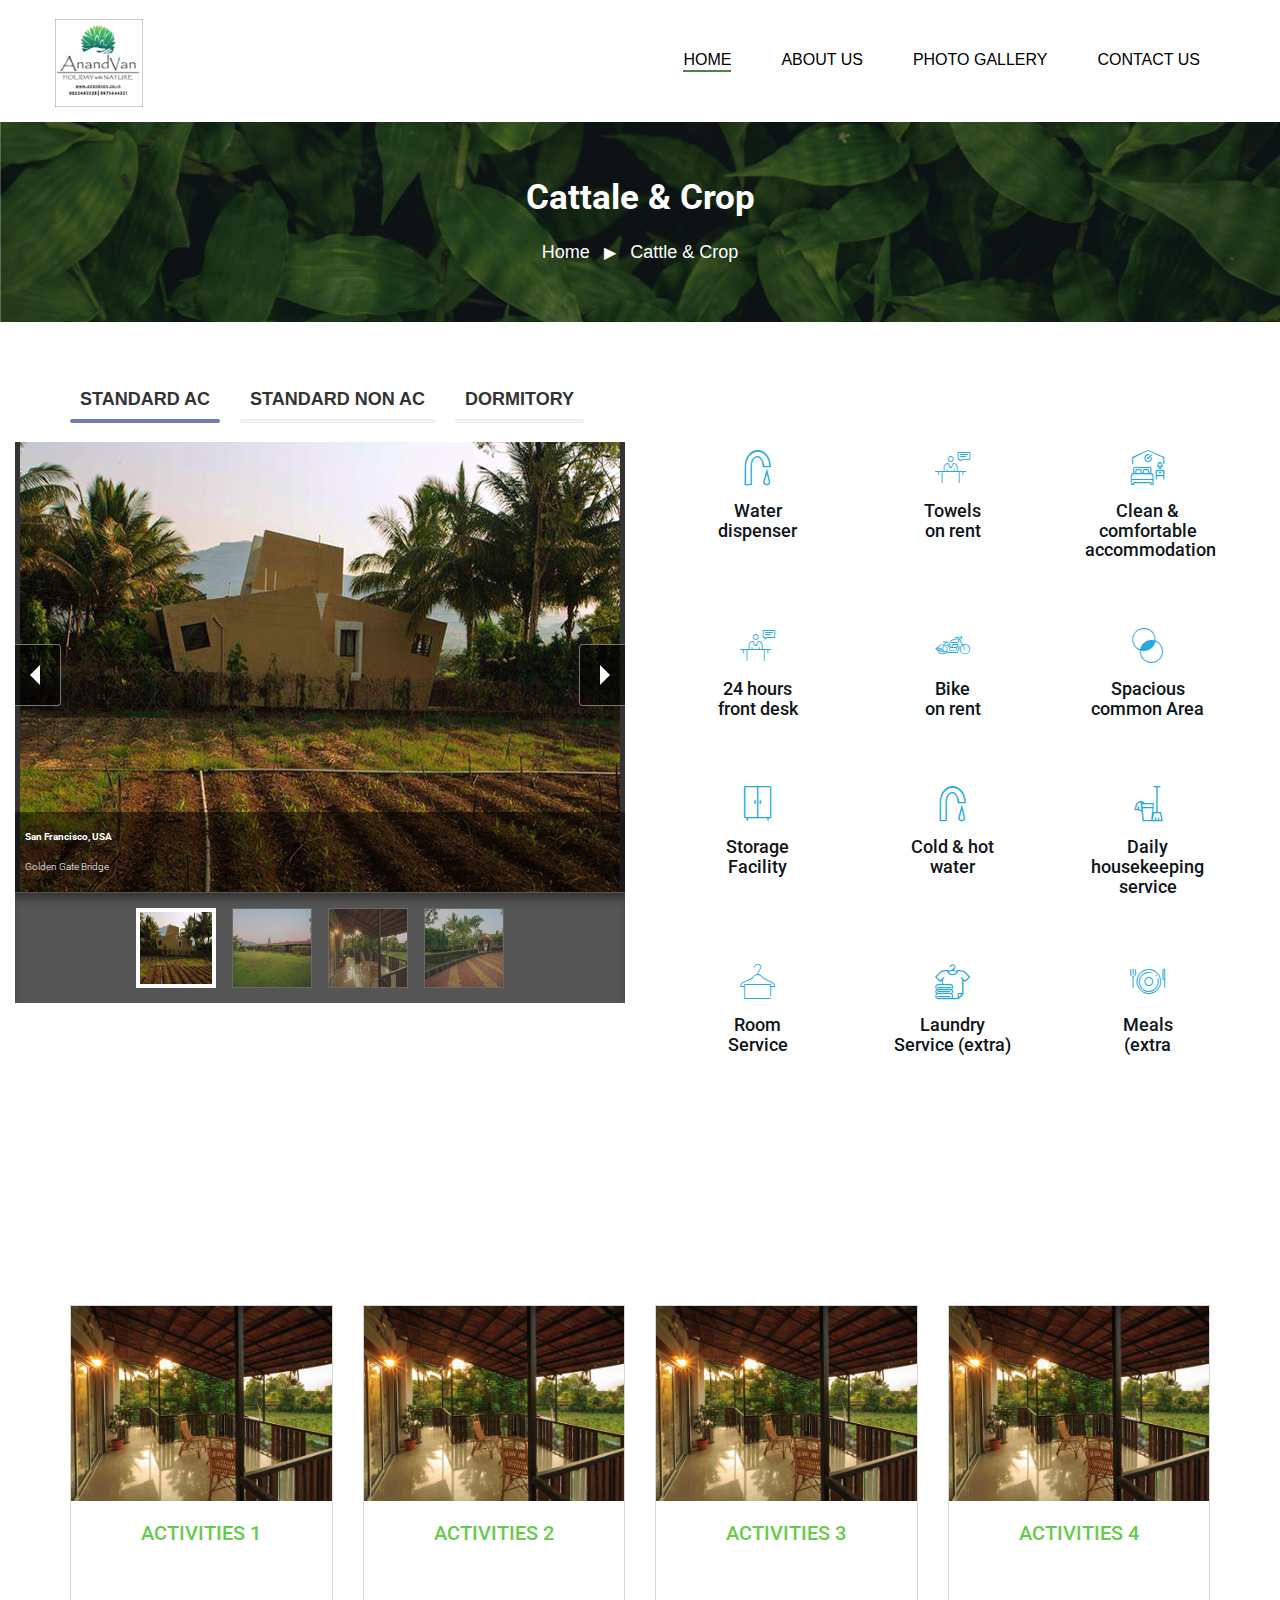
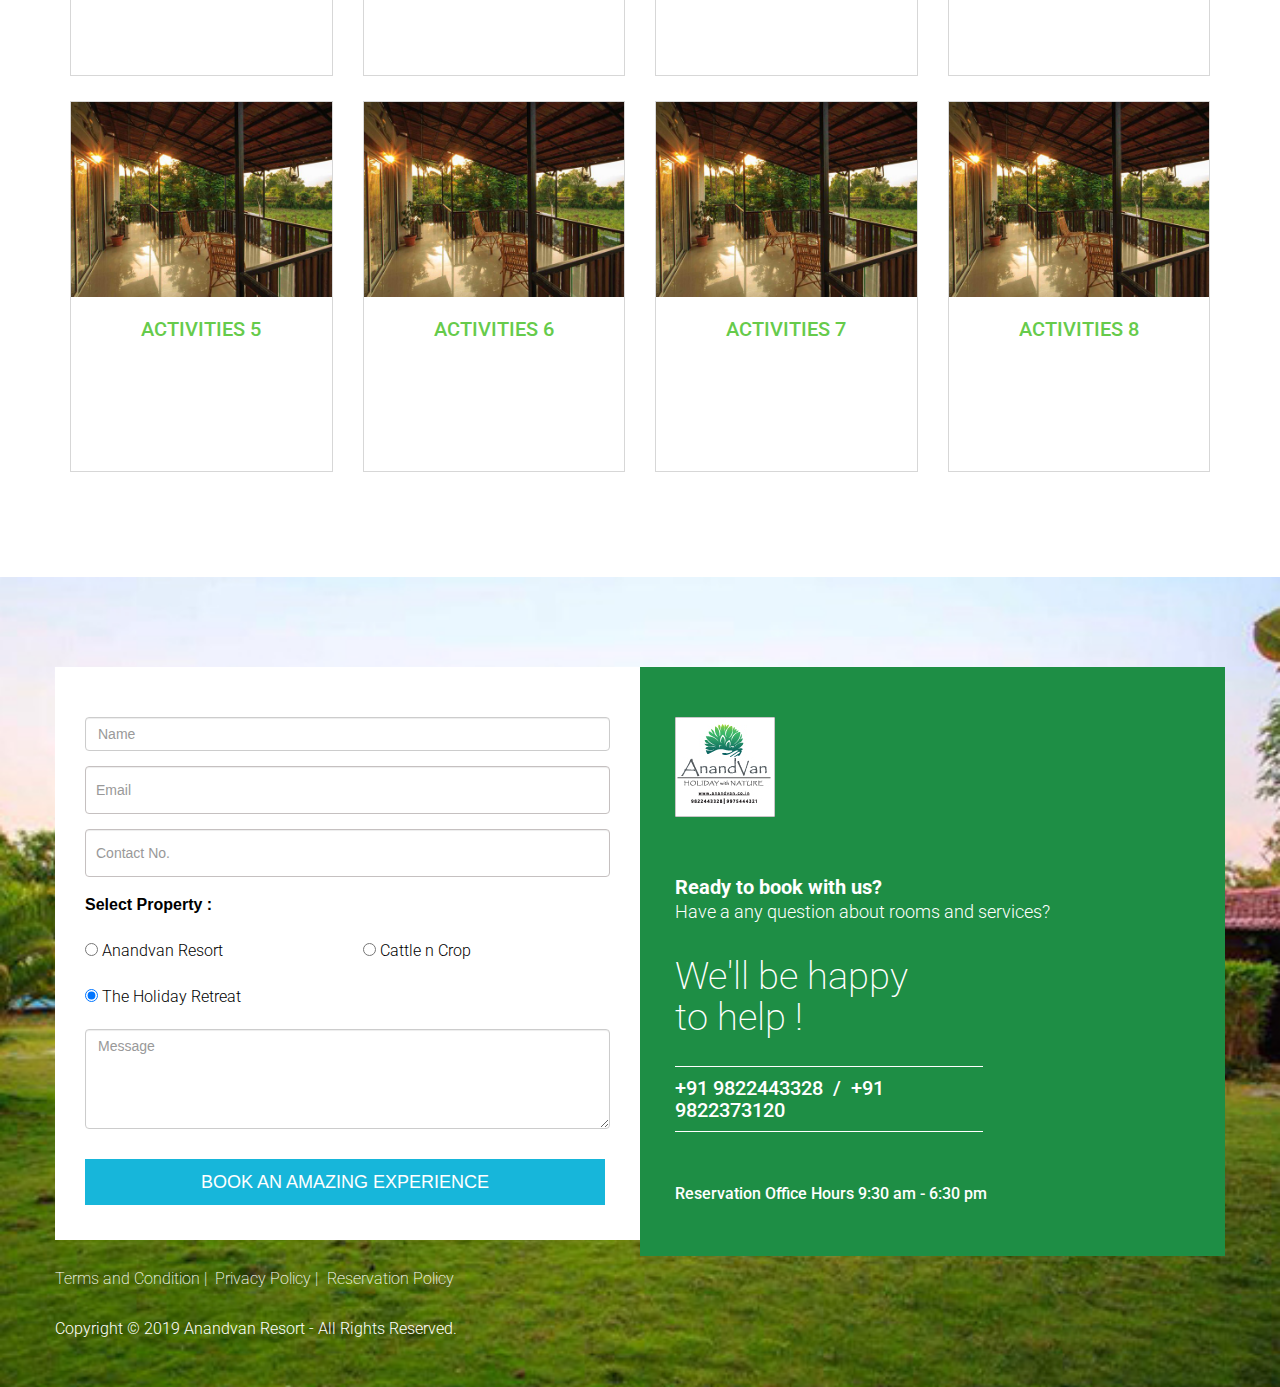
==== commit a4fd2b7d: "added activities section" ====
--- a/cattle_n_crops.html
+++ b/cattle_n_crops.html
@@ -259,6 +259,121 @@
     </section>
     <!-- Another section end here -->
 
+
+
+    <section>
+    <div id="services">
+      <div class="container">
+          <div class="row">
+              <div class="col-xs-12">
+                  <h2 class="section_head">Services</h2>
+                </div>
+            </div>
+            
+            <div class="row services_cont_wrapper">
+              <div class="col-xs-12 col-sm-6 col-md-3">
+                  <div class="service_box">
+                      <img src="img/Backwater/Content_3.jpg" alt="our services image" class="img-responsive" />
+                        <div class="service_text">
+                          <h3>Activities 1</h3>
+                          <p>Lorem Ipsum is simply dummy text of the printing and typesetting industry. Lorem Ipsum has been the industry's standard 
+                            dummy text ever since the 1500s.</p>
+                        </div>
+                    </div>
+                </div>
+                
+                <div class="col-xs-12 col-sm-6 col-md-3">
+                  <div class="service_box">
+                      <img src="img/Backwater/Content_3.jpg" alt="our services image" class="img-responsive" />
+                        <div class="service_text">
+                          <h3>Activities 2</h3>
+                          <p>Lorem Ipsum is simply dummy text of the printing and typesetting industry. Lorem Ipsum has been the industry's standard 
+                            dummy text ever since the 1500s.</p>
+                        </div>
+                    </div>
+                </div>
+                
+                <div class="col-xs-12 col-sm-6 col-md-3">
+                  <div class="service_box">
+                      <img src="img/Backwater/Content_3.jpg" alt="our services image" class="img-responsive" />
+                        <div class="service_text">
+                          <h3>Activities 3</h3>
+                          <p>Lorem Ipsum is simply dummy text of the printing and typesetting industry. Lorem Ipsum has been the industry's standard 
+                            dummy text ever since the 1500s.</p>
+                        </div>
+                    </div>
+                </div>
+                
+                <div class="col-xs-12 col-sm-6 col-md-3">
+                  <div class="service_box">
+                      <img src="img/Backwater/Content_3.jpg" alt="our services image" class="img-responsive" />
+                        <div class="service_text">
+                          <h3>Activities 4</h3>
+                          <p>Lorem Ipsum is simply dummy text of the printing and typesetting industry. Lorem Ipsum has been the industry's standard 
+                            dummy text ever since the 1500s.</p>
+                        </div>
+                    </div>
+                </div>  
+
+                <div class="col-xs-12 col-sm-6 col-md-3">
+                  <div class="service_box">
+                      <img src="img/Backwater/Content_3.jpg" alt="our services image" class="img-responsive" />
+                        <div class="service_text">
+                          <h3>Activities 5</h3>
+                          <p>Lorem Ipsum is simply dummy text of the printing and typesetting industry. Lorem Ipsum has been the industry's standard 
+                            dummy text ever since the 1500s.</p>
+                        </div>
+                    </div>
+                </div> 
+
+                <div class="col-xs-12 col-sm-6 col-md-3">
+                  <div class="service_box">
+                      <img src="img/Backwater/Content_3.jpg" alt="our services image" class="img-responsive" />
+                        <div class="service_text">
+                          <h3>Activities 6</h3>
+                          <p>Lorem Ipsum is simply dummy text of the printing and typesetting industry. Lorem Ipsum has been the industry's standard 
+                            dummy text ever since the 1500s.</p>
+                        </div>
+                    </div>
+                </div> 
+
+
+                <div class="col-xs-12 col-sm-6 col-md-3">
+                  <div class="service_box">
+                      <img src="img/Backwater/Content_3.jpg" alt="our services image" class="img-responsive" />
+                        <div class="service_text">
+                          <h3>Activities 7</h3>
+                          <p>Lorem Ipsum is simply dummy text of the printing and typesetting industry. Lorem Ipsum has been the industry's standard 
+                            dummy text ever since the 1500s.</p>
+                        </div>
+                    </div>
+                </div> 
+
+
+                <div class="col-xs-12 col-sm-6 col-md-3">
+                  <div class="service_box">
+                      <img src="img/Backwater/Content_3.jpg" alt="our services image" class="img-responsive" />
+                        <div class="service_text">
+                          <h3>Activities 8</h3>
+                          <p>Lorem Ipsum is simply dummy text of the printing and typesetting industry. Lorem Ipsum has been the industry's standard 
+                            dummy text ever since the 1500s.</p>
+                        </div>
+                    </div>
+                </div> 
+
+
+            </div>
+            
+           <!--  <div class="row">
+              <div class="col-xs-12 text-center">
+                  <a href="services.html" class="btn read_more_btn">View More</a>
+                </div>
+            </div> -->
+            
+        </div>
+    </div>
+    </section>
+
 <!------start footer ------->
 <footer id="" class="section footer-padding">
         <div class="container">
--- a/css/styles.css
+++ b/css/styles.css
@@ -156,3 +156,92 @@
 .accommodation-list .acc-list-title{}
 .accommodation-list .acc-list-title h4{font-weight:500;}
 .accommodation-list .acc-list-title h4 span{font-weight:500;display:block}
+
+/*********** services Index ******/
+.section_head{
+        font-family: 'Roboto', sans-serif;
+    font-weight: 500;
+    margin-top: 0px;
+    margin-bottom: 20px;
+    text-transform: capitalize;
+    text-align: center;
+    color: #fff;
+    font-size: 36px;
+}
+#services{
+    display: block;
+    width: 100%;
+    /*background-color: #f3f3f3;*/
+    background-image: url('../img/thank-bg.jpg');
+    background-repeat: no-repeat;
+    background-position: center;
+    background-size: cover;
+    background-attachment: fixed;
+    padding: 60px 0px;
+    text-align: center;
+}
+
+.services_cont_wrapper{
+    padding-top: 20px;
+    padding-bottom: 20px;
+}
+
+#services h1{
+    color: #343434;
+}
+
+.service_box{
+    display: block;
+    border: 1px solid #d7d7d7;
+    text-align: center;
+    -webkit-transition: all 0.2s ease-in-out;
+    -moz-transition: all 0.2s ease-in-out;
+    transition: all 0.2s ease-in-out;
+    margin-bottom: 25px;
+}
+
+.service_box img{
+    width: 100%;
+}
+
+.service_text{
+    padding: 20px 15px;
+    display: block;
+}
+
+.service_box h3{
+     font-family: 'Roboto', sans-serif;
+    font-weight: 500;
+    text-transform: uppercase;
+    font-size: 20px;
+    color: #66cb4b;
+    
+    line-height: 24px;
+    margin-bottom: 10px;
+    margin-top: 0px;
+}
+
+.service_box p{
+    font-size: 14px;
+    color: #fff;
+    text-align: center;
+    line-height: 20px;
+    margin-bottom: 0px; 
+     font-family: 'Roboto', sans-serif;
+}
+
+.service_box:hover{
+    -webkit-box-shadow: 0px 0px 10px #999;
+    -moz-box-shadow: 0px 0px 10px #999;
+    -ms-box-shadow: 0px 0px 10px #999;
+    box-shadow: 0px 0px 10px #999;
+    
+    -webkit-transform: translateY(-10px);
+    -moz-transform: translateY(-10px);
+    transform: translateY(-10px);
+}
+
+#services .read_more_btn{
+    display: inline-block;
+    margin-top: 20px;   
+}
